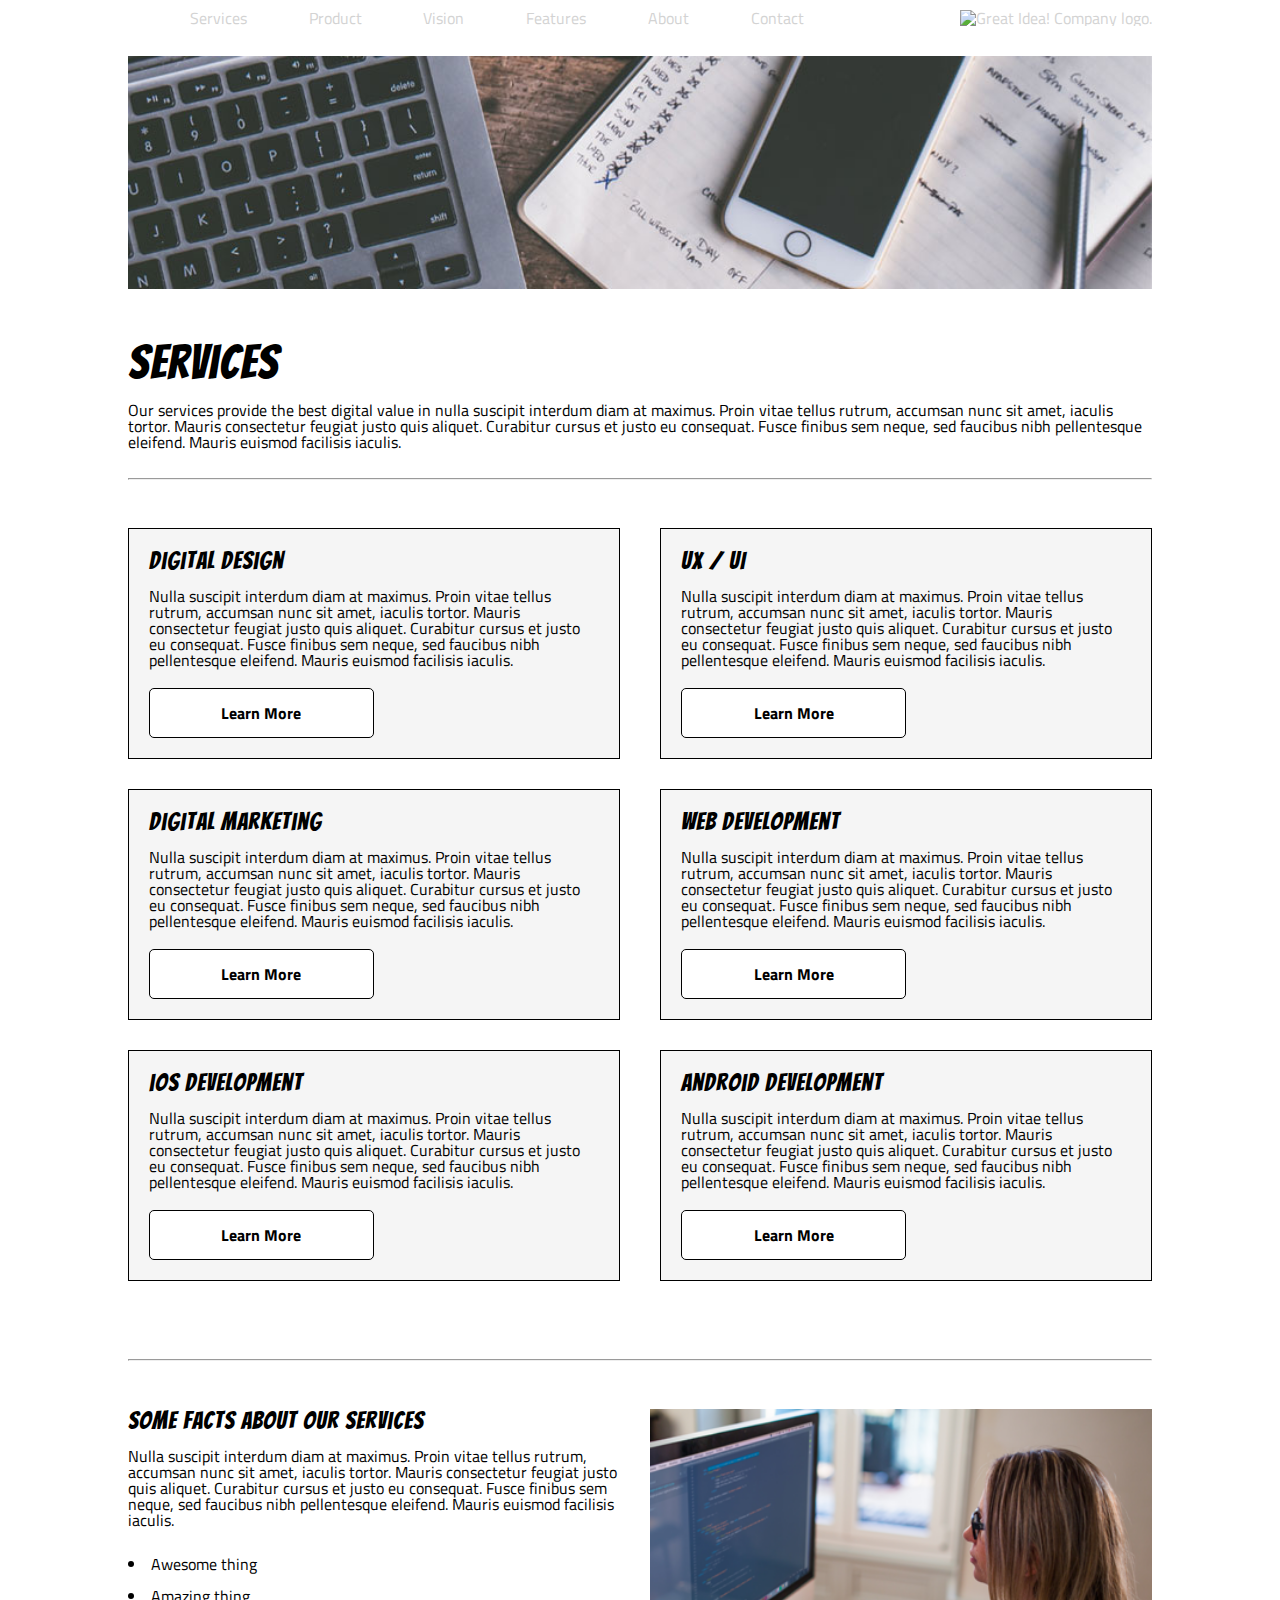
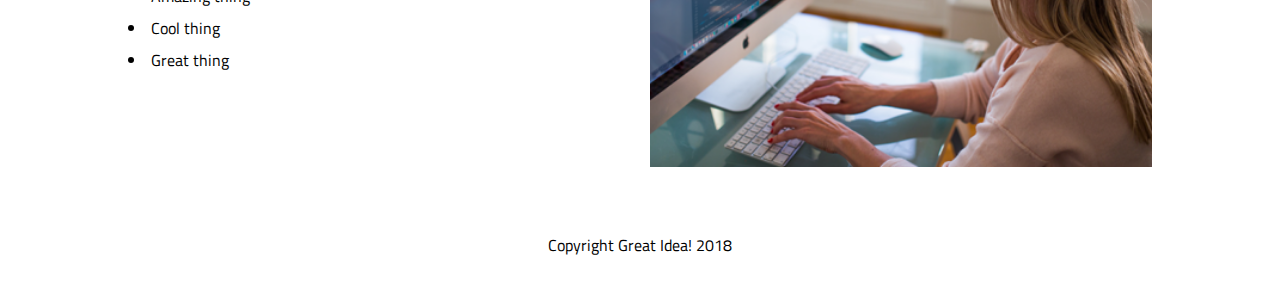
==== services.html @ a327b299 "Initial code transferred from previous project" ====
<!doctype html>

<html lang="en">

<head>
  <meta charset="utf-8">
  <meta name="viewport" content="width=device-width, initial-scale=1.0">

  <title>Great Idea! - Services</title>

  <link href="https://fonts.googleapis.com/css?family=Bangers|Titillium+Web" rel="stylesheet">
  <link rel="stylesheet" href="css/index.css">

  <!--[if lt IE 9]>
    <script src="https://cdnjs.cloudflare.com/ajax/libs/html5shiv/3.7.3/html5shiv.js"></script>
  <![endif]-->
</head>

<body>
  <div class="navigation">
    <nav>
      <a href="services.html">Services</a>
      <a href="#">Product</a>
      <a href="#">Vision</a>
      <a href="#">Features</a>
      <a href="#">About</a>
      <a href="#">Contact</a>
    </nav>

    <a href="index.html">
      <img class="logo" src="img/logo.png" alt="Great Idea! Company logo.">
    </a>
  </div>

  <div class="header-container">
    <img class="services-header-img" src="img/services-header.jpg" alt="Our services header image">
  </div>

  <div class="main-content">
    <div class="services-intro">
      <h2>Services</h2>

      <p>Our services provide the best digital value in nulla suscipit interdum diam at maximus. Proin vitae tellus
        rutrum,
        accumsan nunc sit amet, iaculis tortor. Mauris consectetur feugiat justo quis aliquet. Curabitur cursus et justo
        eu
        consequat. Fusce finibus sem neque, sed faucibus nibh pellentesque eleifend. Mauris euismod facilisis iaculis.
      </p>
    </div>

    <span class="divider"><hr></span>

    <section class="services-container">
      <div class="services-grid">
        <h3>Digital Design</h3>

        <p>Nulla suscipit interdum diam at maximus. Proin vitae tellus rutrum, accumsan nunc sit amet, iaculis tortor.
          Mauris
          consectetur feugiat justo quis aliquet. Curabitur cursus et justo eu consequat. Fusce finibus sem neque, sed
          faucibus
          nibh pellentesque
          eleifend. Mauris euismod facilisis iaculis.</p>

        <div class="learn-more">
          <p>Learn More</p>
        </div>
      </div>

      <div class="services-grid">
        <h3>UX / UI</h3>

        <p>Nulla suscipit interdum diam at maximus. Proin vitae tellus rutrum, accumsan nunc sit amet, iaculis tortor.
          Mauris
          consectetur feugiat justo quis aliquet. Curabitur cursus et justo eu consequat. Fusce finibus sem neque, sed
          faucibus
          nibh pellentesque
          eleifend. Mauris euismod facilisis iaculis.</p>

        <div class="learn-more">
          <p>Learn More</p>
        </div>
      </div>

      <div class="services-grid">
        <h3>Digital Marketing</h3>

        <p>Nulla suscipit interdum diam at maximus. Proin vitae tellus rutrum, accumsan nunc sit amet, iaculis tortor.
          Mauris
          consectetur feugiat justo quis aliquet. Curabitur cursus et justo eu consequat. Fusce finibus sem neque, sed
          faucibus
          nibh pellentesque
          eleifend. Mauris euismod facilisis iaculis. </p>

        <div class="learn-more">
          <p>Learn More</p>
        </div>
      </div>

      <div class="services-grid">
        <h3>Web Development</h3>

        <p>Nulla suscipit interdum diam at maximus. Proin vitae tellus rutrum, accumsan nunc sit amet, iaculis tortor.
          Mauris
          consectetur feugiat justo quis aliquet. Curabitur cursus et justo eu consequat. Fusce finibus sem neque, sed
          faucibus
          nibh pellentesque
          eleifend. Mauris euismod facilisis iaculis.</p>

        <div class="learn-more">
          <p>Learn More</p>
        </div>
      </div>

      <div class="services-grid">
        <h3>iOS Development</h3>

        <p>Nulla suscipit interdum diam at maximus. Proin vitae tellus rutrum, accumsan nunc sit amet, iaculis tortor.
          Mauris
          consectetur feugiat justo quis aliquet. Curabitur cursus et justo eu consequat. Fusce finibus sem neque, sed
          faucibus
          nibh pellentesque
          eleifend. Mauris euismod facilisis iaculis.</p>

        <div class="learn-more">
          <p>Learn More</p>
        </div>
      </div>

      <div class="services-grid">
        <h3>Android Development</h3>

        <p>Nulla suscipit interdum diam at maximus. Proin vitae tellus rutrum, accumsan nunc sit amet, iaculis tortor.
          Mauris
          consectetur feugiat justo quis aliquet. Curabitur cursus et justo eu consequat. Fusce finibus sem neque, sed
          faucibus
          nibh pellentesque
          eleifend. Mauris euismod facilisis iaculis.</p>

        <div class="learn-more">
          <p>Learn More</p>
        </div>
      </div>

    </section>

    <span class="divider">
      <hr></span>

    <section class="services-facts">
      <div class="services-facts-text">
        <h3> Some Facts About Our Services</h3>

        <p>Nulla suscipit interdum diam at maximus. Proin vitae tellus rutrum, accumsan nunc sit amet, iaculis tortor.
          Mauris
          consectetur feugiat justo quis aliquet. Curabitur cursus et justo eu consequat. Fusce finibus sem neque, sed
          faucibus
          nibh pellentesque
          eleifend. Mauris euismod facilisis iaculis.</p>

        <ul class="services-facts">
          <li>Awesome thing</li>
          <li>Amazing thing</li>
          <li>Cool thing</li>
          <li>Great thing</li>
        </ul>
      </div>

      <img class="services-info-img" src="img/services-info.png" alt="one of our employees hard at work">
    </section>
  </div>

  <footer>
    <p>Copyright Great Idea! 2018</p>
  </footer>

</body>

</html>
---- css/index.css ----
/* Use your own code or past solution for Great Idea Web Page CSS here! */
/* http://meyerweb.com/eric/tools/css/reset/ 
   v2.0 | 20110126
   License: none (public domain)
*/

html, body, div, span, applet, object, iframe,
h1, h2, h3, h4, h5, h6, p, blockquote, pre,
a, abbr, acronym, address, big, cite, code,
del, dfn, em, img, ins, kbd, q, s, samp,
small, strike, strong, sub, sup, tt, var,
b, u, i, center,
dl, dt, dd, ol, ul, li,
fieldset, form, label, legend,
table, caption, tbody, tfoot, thead, tr, th, td,
article, aside, canvas, details, embed, 
figure, figcaption, footer, header, hgroup, 
menu, nav, output, ruby, section, summary,
time, mark, audio, video {
	margin: 0;
	padding: 0;
	border: 0;
	font-size: 100%;
	font: inherit;
	vertical-align: baseline;
}
/* HTML5 display-role reset for older browsers */
article, aside, details, figcaption, figure, 
footer, header, hgroup, menu, nav, section {
	display: block;
}
body {
	line-height: 1;
}
ol, ul {
	list-style: none;
}
blockquote, q {
	quotes: none;
}
blockquote:before, blockquote:after,
q:before, q:after {
	content: '';
	content: none;
}
table {
	border-collapse: collapse;
	border-spacing: 0;
}

/* Set every element's box-sizing to border-box */
* {
    box-sizing: border-box;
}

html, body {
    height: 100%;
	font-family: 'Titillium Web', sans-serif;
	font-size: 16px
}
 @media only screen and (max-width: 600px) {
	html{
		font-size: 12px;
	}
 }

h1, h2, h3, h4, h5 {
    font-family: 'Bangers', cursive;
    letter-spacing: 1px;
    margin-bottom: 15px;
}

/* Copy and paste your work from yesterday here and start to refactor into flexbox */

body{
	max-width: 1024px;
	margin: 0 auto;
	display: flex;
	flex-direction: column;
	font-size: 1em;
}
@media only screen and (max-width: 1024px) {
	body{
		margin: 2rem;
	}
 }


h1{
	font-size: 4rem;
}

h2{
	font-size: 3rem;
}

h3{
	font-size: 1.5rem;
}
@media only screen and (max-width: 600px) {
	h1,h2,h3 {
		text-align: center;
	}
}
span.divider{
	flex-grow:1;
}
.navigation{
	margin-top: 10px;
	display: flex;
	justify-content: space-between;
	align-items: center;
	
}

nav{
	width: 72%;
	display: flex;
	flex-wrap: wrap;
	justify-content: space-evenly;
}

a:link {
	text-decoration: none;
	color: lightgray;
}

a:hover {
	text-decoration: none;
	font-weight: bold;
	color: dodgerblue;
}

a:visited {
	text-decoration: none;
	color: limegreen;
}


/* Homepage */

.header-container{
	margin: 30px 0;
	display: flex;
	flex-wrap: wrap;
	justify-content: space-evenly;
	align-items: center;
}
@media only screen and (max-width: 600px) {
	.header-container{
		flex-direction: column;
	}
 }
header{
	display: flex;
	flex-direction: column;
	justify-content: center;
	align-items: center;
	text-align: center;
}

@media only screen and (max-width: 600px) {
	header{
		order: 2;
		margin-top: 20px;
	}
 }

header h1 {
	flex-direction: column;
	align-items: center;
}

@media only screen and (max-width: 600px) {
	img.header-img{
		order:1;
		width: 50%;
	}
}
.get-started{
	border: 1px solid black;
	padding: 10px 0;
	width: 150px;
}
.get-started a:link{
	color: black;
}

.get-started:hover{
	background-color: dodgerblue;
}
.main-content{
	display: flex;
	flex-direction: column;
	justify-content: space-evenly;
	
}
.main-content section{
	display: flex;
	justify-content: space-between;
	padding: 40px 0;
}

@media only screen and (max-width: 600px) {
	.main-content section{
		flex-wrap: wrap;
		margin: 0 1rem;
	}
	.main-content div{
		margin: 1rem;
	}
}


.middle-img{
	width: 100%;
}


.contact{
	padding: 30px 0;
}

@media only screen and (max-width: 600px) {
	.contact{
		text-align: center;
	}
}

	footer{
	text-align: center;
	padding: 30px;
	margin-bottom: 50px;
}


/* Services 
=========================================================================================*/

.services-header-img{
	width: 100%;
}
.services-intro{
	padding: 1.25rem 0;
}
section.services-container{
	display: flex;
	flex-wrap: wrap;
	justify-content: space-between;
	align-content: space-between;
	padding: 40px 0;
}

div.services-grid{
	display: flex;
	flex-direction: column;
	justify-content: space-evenly;
	flex-wrap: wrap;
	background-color: whitesmoke;
	border: 1px solid black;
	width: 48%;
	padding: 20px;
	margin-bottom: 30px;
}

@media only screen and (max-width: 600px) {
	div.services-grid{
		width: 100%;
		align-items: center;
	}
 }

div.learn-more{
	background-color: white;
	border: 1px solid black;
	border-radius: 5px;
	width: 50%;
	padding: 1rem 3rem;
	font-weight: bold;
	text-align: center;
	margin: 20px 0 0;
}

section.services-facts-text{
	display: flex;
}

.services-facts{
	display: flex;
	flex-wrap: wrap;
}
div.services-facts-text, .services-info-img{
	width: 49%;
}
@media only screen and (max-width: 600px) {
	div.services-facts-text, .services-info-img{
		width: 100%;
	}
 }

ul.services-facts{
	flex-direction: column;
	padding: 20px 0;
	list-style-type: disc;
	list-style-position: inside;
	line-height: 2;	}
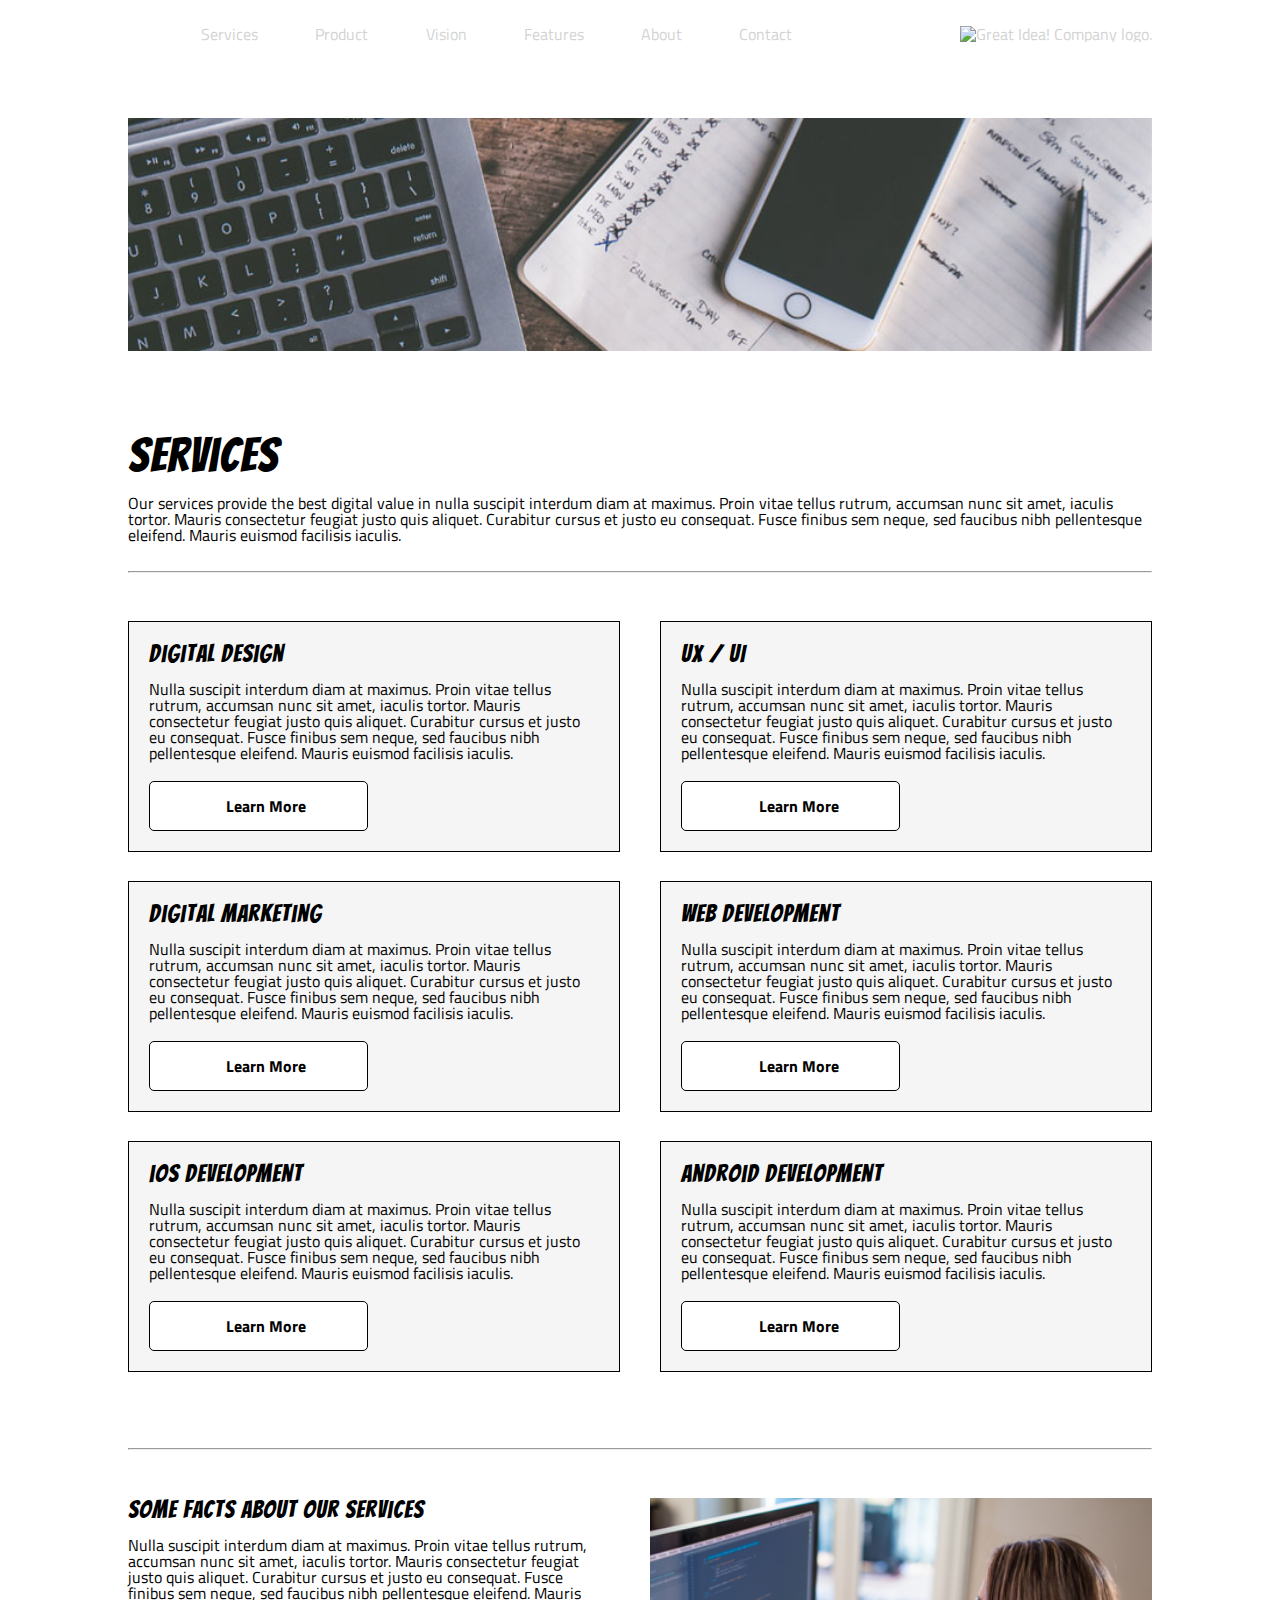
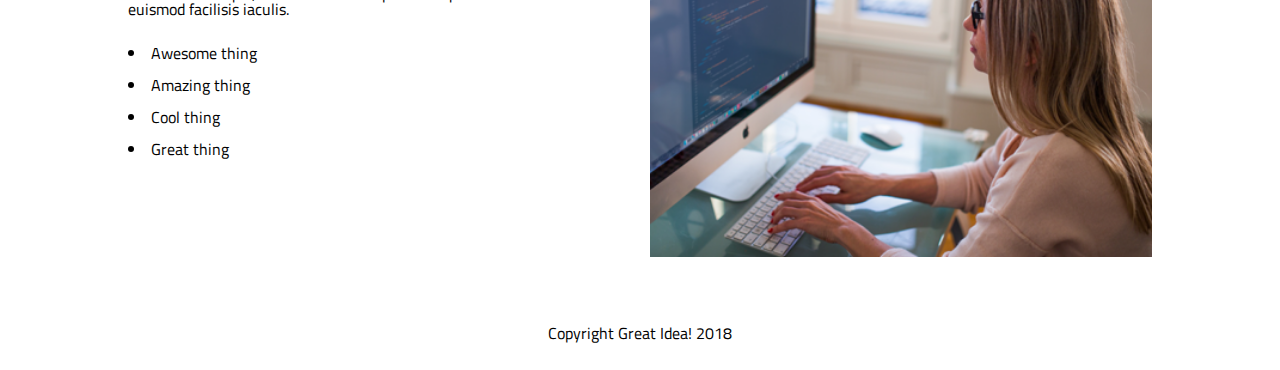
==== commit 2cea87d5: "Media queries for Services page" ====
--- a/services.html
+++ b/services.html
@@ -17,20 +17,19 @@
 </head>
 
 <body>
-  <div class="navigation">
-    <nav>
-      <a href="services.html">Services</a>
-      <a href="#">Product</a>
-      <a href="#">Vision</a>
-      <a href="#">Features</a>
-      <a href="#">About</a>
-      <a href="#">Contact</a>
-    </nav>
-
-    <a href="index.html">
-      <img class="logo" src="img/logo.png" alt="Great Idea! Company logo.">
-    </a>
-  </div>
+    <div class="navigation">
+        <nav>
+          <a href="services.html">Services</a>
+          <a href="#">Product</a>
+          <a href="#">Vision</a>
+          <a href="#">Features</a>
+          <a href="#">About</a>
+          <a href="#">Contact</a>
+        </nav>
+    
+    
+       <a href="index.html"> <img class="logo" src="img/logo.png" alt="Great Idea! Company logo."></a>
+      </div>
 
   <div class="header-container">
     <img class="services-header-img" src="img/services-header.jpg" alt="Our services header image">
--- a/css/index.css
+++ b/css/index.css
@@ -52,15 +52,24 @@
 * {
     box-sizing: border-box;
 }
+:root{
+    font-size: 16px;
+}
+
+@media only screen and (max-width: 800px) {
+	:root{
+        font-size: 14px; 
+	}
+ }
 
 html, body {
     height: 100%;
 	font-family: 'Titillium Web', sans-serif;
-	font-size: 16px
-}
- @media only screen and (max-width: 600px) {
-	html{
-		font-size: 12px;
+}
+
+@media only screen and (max-width: 800px) {
+	body{
+        line-height: 1.5; 
 	}
  }
 
@@ -85,7 +94,6 @@
 	}
  }
 
-
 h1{
 	font-size: 4rem;
 }
@@ -97,60 +105,103 @@
 h3{
 	font-size: 1.5rem;
 }
-@media only screen and (max-width: 600px) {
-	h1,h2,h3 {
-		text-align: center;
-	}
-}
+@media only screen and (max-width: 800px) {
+    h2{
+        font-size: 2rem;
+    }
+    }
+
+@media only screen and (max-width: 800px) {
+     h3{
+        font-size: 1rem;
+    }
+}
+    
 span.divider{
 	flex-grow:1;
 }
+
+/* Navigation
+===========================================*/
+
 .navigation{
-	margin-top: 10px;
+	margin-top: 0.6rem;
 	display: flex;
 	justify-content: space-between;
-	align-items: center;
-	
+	align-items: center;	
+}
+
+@media only screen and (max-width: 800px){
+    .navigation{
+        flex-direction: column;
+        margin-top: 0.3rem;
+    }
+
+    .logo{
+        padding: 1rem;
+    }
 }
 
 nav{
 	width: 72%;
 	display: flex;
 	flex-wrap: wrap;
-	justify-content: space-evenly;
+    justify-content: space-evenly;
+    padding: 1rem;
+}
+
+@media only screen and (max-width: 800px){
+    nav{
+        width: 100%;
+        order: 2;
+    } 
+}
+
+@media only screen and (max-width: 500px){
+    nav{
+        display: flex;
+        flex-direction: column;
+        align-items: center;
+    } 
+    
+    nav a{
+        padding: 1rem;
+        border-bottom: 1px solid black;
+        width: 100%;
+        text-align: center;
+    }
+    nav a:first-child{
+        border-top: 1px solid black;
+    }
 }
 
 a:link {
 	text-decoration: none;
 	color: lightgray;
 }
-
+a:visited{
+    text-decoration: none;
+    color: inherit;
+}
 a:hover {
 	text-decoration: none;
 	font-weight: bold;
 	color: dodgerblue;
 }
 
-a:visited {
-	text-decoration: none;
-	color: limegreen;
-}
 
 
 /* Homepage */
 
 .header-container{
-	margin: 30px 0;
+	margin: 1.8rem 0;
 	display: flex;
 	flex-wrap: wrap;
 	justify-content: space-evenly;
-	align-items: center;
-}
-@media only screen and (max-width: 600px) {
-	.header-container{
-		flex-direction: column;
-	}
- }
+    align-items: center;
+    padding: 2rem 0;
+}
+
 header{
 	display: flex;
 	flex-direction: column;
@@ -159,29 +210,23 @@
 	text-align: center;
 }
 
-@media only screen and (max-width: 600px) {
-	header{
-		order: 2;
-		margin-top: 20px;
-	}
- }
 
 header h1 {
 	flex-direction: column;
 	align-items: center;
 }
 
-@media only screen and (max-width: 600px) {
+@media only screen and (max-width: 800px) {
 	img.header-img{
-		order:1;
-		width: 50%;
-	}
-}
+		display: none;
+	}
+}
+
 .get-started{
 	border: 1px solid black;
-	padding: 10px 0;
-	width: 150px;
-}
+	padding: 0.6rem 2rem;
+}
+
 .get-started a:link{
 	color: black;
 }
@@ -192,45 +237,41 @@
 .main-content{
 	display: flex;
 	flex-direction: column;
-	justify-content: space-evenly;
-	
-}
+    justify-content: space-evenly;
+}
+
 .main-content section{
 	display: flex;
 	justify-content: space-between;
-	padding: 40px 0;
-}
-
-@media only screen and (max-width: 600px) {
+	padding: 2.5rem 0;
+}
+
+.main-content section div {
+    padding-right: 2rem;
+}
+
+@media only screen and (max-width: 500px) {
 	.main-content section{
 		flex-wrap: wrap;
-		margin: 0 1rem;
-	}
-	.main-content div{
-		margin: 1rem;
-	}
-}
-
+	}
+	.main-content section div{
+        margin: 1rem;
+        padding: 0;
+	}
+}
 
 .middle-img{
 	width: 100%;
 }
 
-
 .contact{
-	padding: 30px 0;
-}
-
-@media only screen and (max-width: 600px) {
-	.contact{
-		text-align: center;
-	}
-}
-
-	footer{
+	padding: 1.8rem 0;
+}
+
+footer{
 	text-align: center;
-	padding: 30px;
-	margin-bottom: 50px;
+	padding: 1.8rem;
+	margin-bottom: 3rem;
 }
 
 
@@ -248,7 +289,7 @@
 	flex-wrap: wrap;
 	justify-content: space-between;
 	align-content: space-between;
-	padding: 40px 0;
+	padding: 2.5rem 0;
 }
 
 div.services-grid{
@@ -259,15 +300,23 @@
 	background-color: whitesmoke;
 	border: 1px solid black;
 	width: 48%;
-	padding: 20px;
-	margin-bottom: 30px;
-}
-
-@media only screen and (max-width: 600px) {
+	padding: 1.25rem;
+	margin-bottom: 1.8rem;
+}
+
+@media only screen and (max-width: 500px) {
 	div.services-grid{
 		width: 100%;
-		align-items: center;
-	}
+        align-items: center;
+        padding: 1rem;
+    }
+    
+    div.services-grid h3{
+        padding: 1rem;
+    }
+    div.services-grid p{
+        padding: 0 1rem 1rem;
+    }
  }
 
 div.learn-more{
@@ -278,7 +327,7 @@
 	padding: 1rem 3rem;
 	font-weight: bold;
 	text-align: center;
-	margin: 20px 0 0;
+	margin: 1.25rem 0 0;
 }
 
 section.services-facts-text{
@@ -292,7 +341,7 @@
 div.services-facts-text, .services-info-img{
 	width: 49%;
 }
-@media only screen and (max-width: 600px) {
+@media only screen and (max-width: 500px) {
 	div.services-facts-text, .services-info-img{
 		width: 100%;
 	}
@@ -300,7 +349,7 @@
 
 ul.services-facts{
 	flex-direction: column;
-	padding: 20px 0;
+	padding: 1.25rem 0;
 	list-style-type: disc;
 	list-style-position: inside;
 	line-height: 2;	}
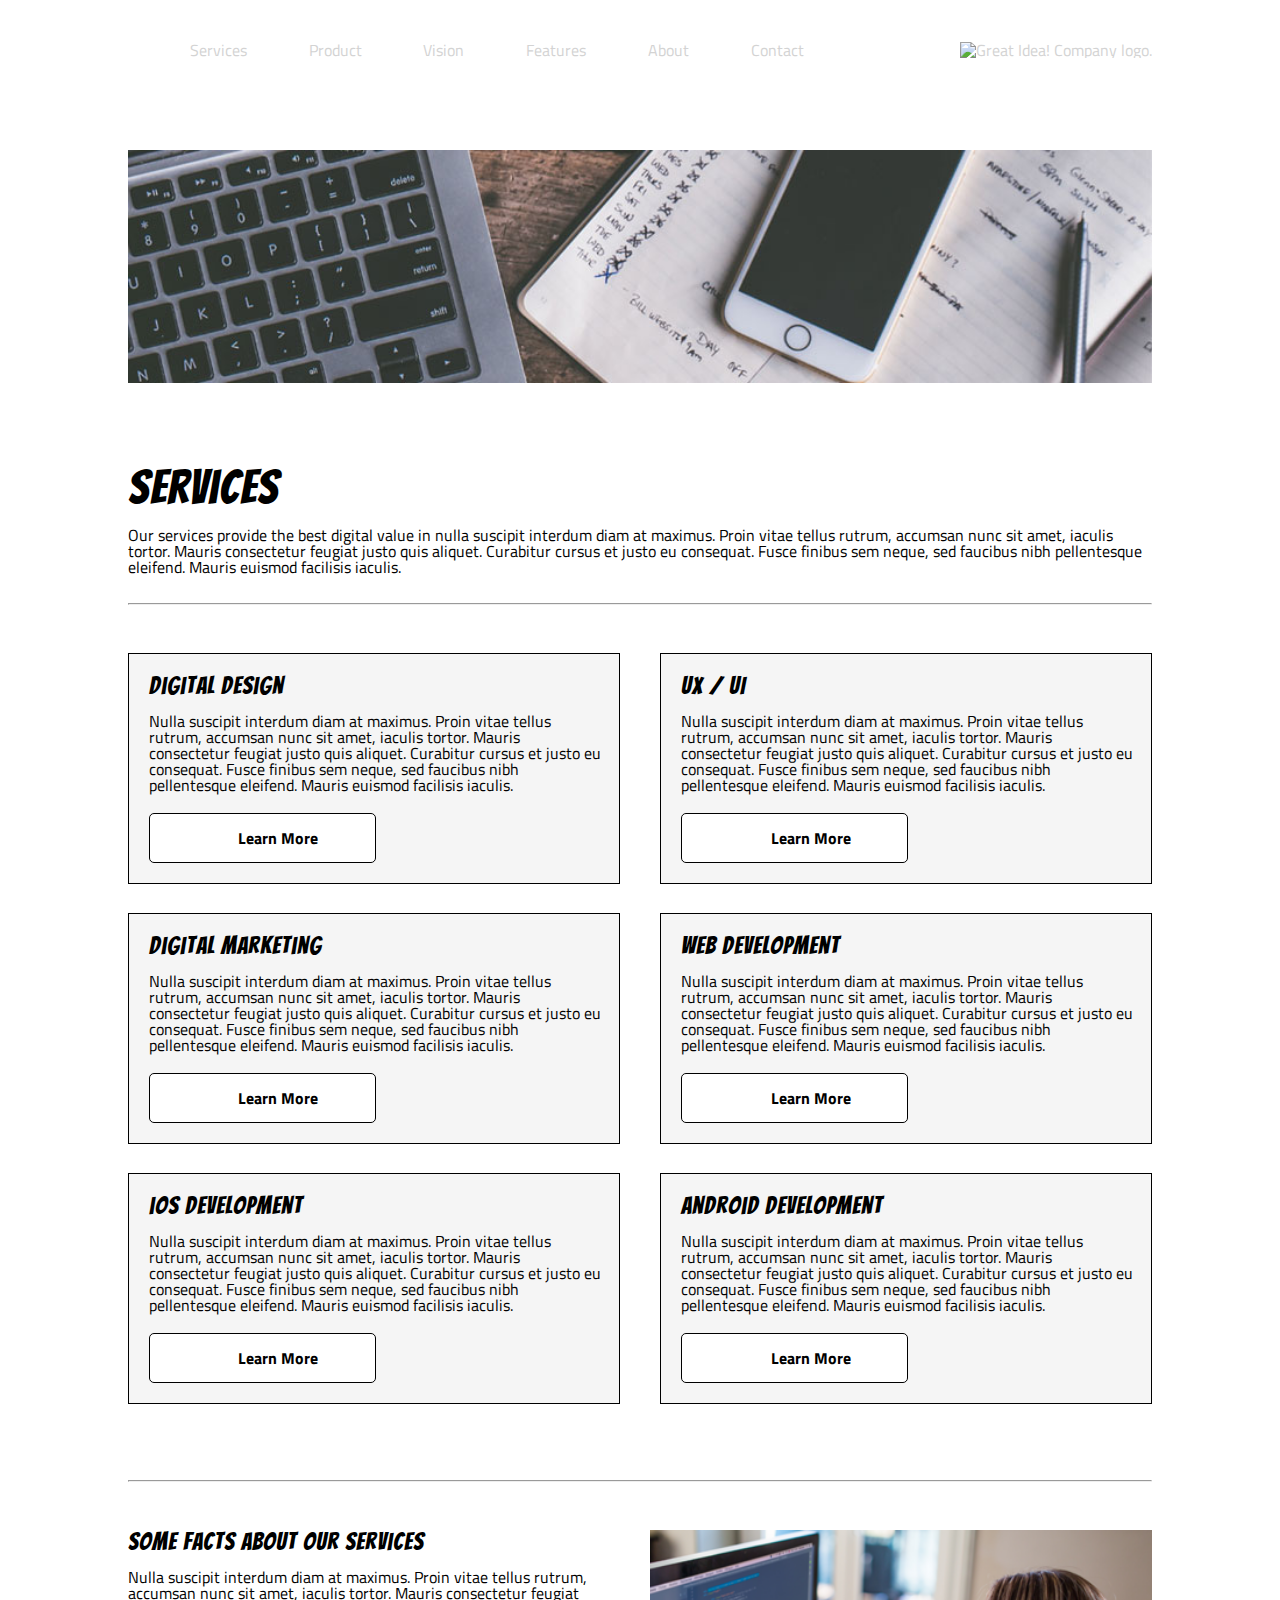
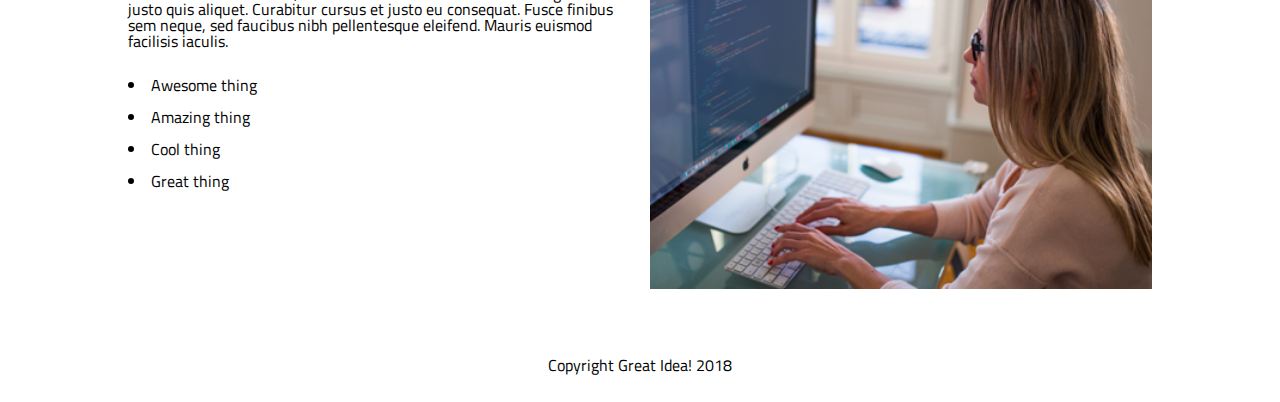
==== commit 34ad5d99: "Mobile First: Add media queries for min 500 and min 800px." ====
--- a/services.html
+++ b/services.html
@@ -28,7 +28,7 @@
         </nav>
     
     
-       <a href="index.html"> <img class="logo" src="img/logo.png" alt="Great Idea! Company logo."></a>
+       <a href="index.html" class="home-link"> <img class="logo" src="img/logo.png" alt="Great Idea! Company logo."></a>
       </div>
 
   <div class="header-container">
--- a/css/index.css
+++ b/css/index.css
@@ -53,23 +53,24 @@
     box-sizing: border-box;
 }
 :root{
-    font-size: 16px;
-}
-
-@media only screen and (max-width: 800px) {
+    font-size: 14px;
+}
+
+@media only screen and (min-width: 800px) {
 	:root{
-        font-size: 14px; 
+        font-size: 16px; 
 	}
  }
 
 html, body {
     height: 100%;
-	font-family: 'Titillium Web', sans-serif;
-}
-
-@media only screen and (max-width: 800px) {
+    font-family: 'Titillium Web', sans-serif;
+    line-height: 1.5;
+}
+
+@media only screen and (min-width: 800px) {
 	body{
-        line-height: 1.5; 
+        line-height: 1; 
 	}
  }
 
@@ -83,14 +84,14 @@
 
 body{
 	max-width: 1024px;
-	margin: 0 auto;
+	margin: 2rem;
 	display: flex;
 	flex-direction: column;
 	font-size: 1em;
 }
-@media only screen and (max-width: 1024px) {
+@media only screen and (min-width: 1024px) {
 	body{
-		margin: 2rem;
+		margin: 0 auto;
 	}
  }
 
@@ -99,21 +100,21 @@
 }
 
 h2{
-	font-size: 3rem;
+	font-size: 2rem;
 }
 
 h3{
-	font-size: 1.5rem;
-}
-@media only screen and (max-width: 800px) {
+	font-size: 1rem;
+}
+@media only screen and (min-width: 800px) {
     h2{
-        font-size: 2rem;
-    }
-    }
-
-@media only screen and (max-width: 800px) {
+        font-size: 3rem;
+    }
+    }
+
+@media only screen and (min-width: 800px) {
      h3{
-        font-size: 1rem;
+        font-size: 1.5rem;
     }
 }
     
@@ -125,53 +126,64 @@
 ===========================================*/
 
 .navigation{
-	margin-top: 0.6rem;
-	display: flex;
+	margin-top: 0.3rem;
+    display: flex;
+    flex-direction: column;
 	justify-content: space-between;
 	align-items: center;	
 }
 
-@media only screen and (max-width: 800px){
+
+@media (min-width: 800px){
     .navigation{
-        flex-direction: column;
-        margin-top: 0.3rem;
-    }
-
-    .logo{
-        padding: 1rem;
-    }
-}
+        flex-direction: row;
+        margin-top: 0.6rem;
+    }
+}
+
 
 nav{
-	width: 72%;
-	display: flex;
-	flex-wrap: wrap;
+	width: 100%;
+	display: flex;
+    flex-wrap: wrap;
+    flex-direction: column;
     justify-content: space-evenly;
     padding: 1rem;
-}
-
-@media only screen and (max-width: 800px){
+    order: 2;
+}
+
+@media (min-width: 800px){
     nav{
-        width: 100%;
+        width: 72%;
+        order: 1;
+    } 
+    a.home-link{
         order: 2;
-    } 
-}
-
-@media only screen and (max-width: 500px){
+    }
+}
+
+nav a{
+    padding: 1rem;
+    border-bottom: 1px solid black;
+    width: 100%;
+    text-align: center;
+}
+
+nav a:first-child{
+     border-top: 1px solid black;
+}
+
+@media (min-width: 500px){
     nav{
-        display: flex;
-        flex-direction: column;
+        flex-direction: row;
         align-items: center;
     } 
-    
     nav a{
-        padding: 1rem;
-        border-bottom: 1px solid black;
-        width: 100%;
-        text-align: center;
+        width: auto;
+        border: none;
     }
     nav a:first-child{
-        border-top: 1px solid black;
+        border: none;
     }
 }
 
@@ -216,9 +228,13 @@
 	align-items: center;
 }
 
-@media only screen and (max-width: 800px) {
+img.header-img{
+    display: none;
+}
+
+@media only screen and (min-width: 800px) {
 	img.header-img{
-		display: none;
+		display: block;
 	}
 }
 
@@ -241,23 +257,28 @@
 }
 
 .main-content section{
-	display: flex;
+    display: flex;
+    flex-wrap: wrap;
 	justify-content: space-between;
 	padding: 2.5rem 0;
 }
-
-.main-content section div {
-    padding-right: 2rem;
-}
-
-@media only screen and (max-width: 500px) {
-	.main-content section{
-		flex-wrap: wrap;
-	}
+.top-content div{
+   padding: 1rem;
+}
+
+@media (min-width: 500px) {
+
 	.main-content section div{
-        margin: 1rem;
-        padding: 0;
-	}
+        padding-right: 1rem;
+    }
+    .top-content div{
+        width: 45%;
+        flex-wrap: none;
+    }
+    .bottom-content div{
+        flex-wrap: none;
+        width: 30%;     
+    }
 }
 
 .middle-img{
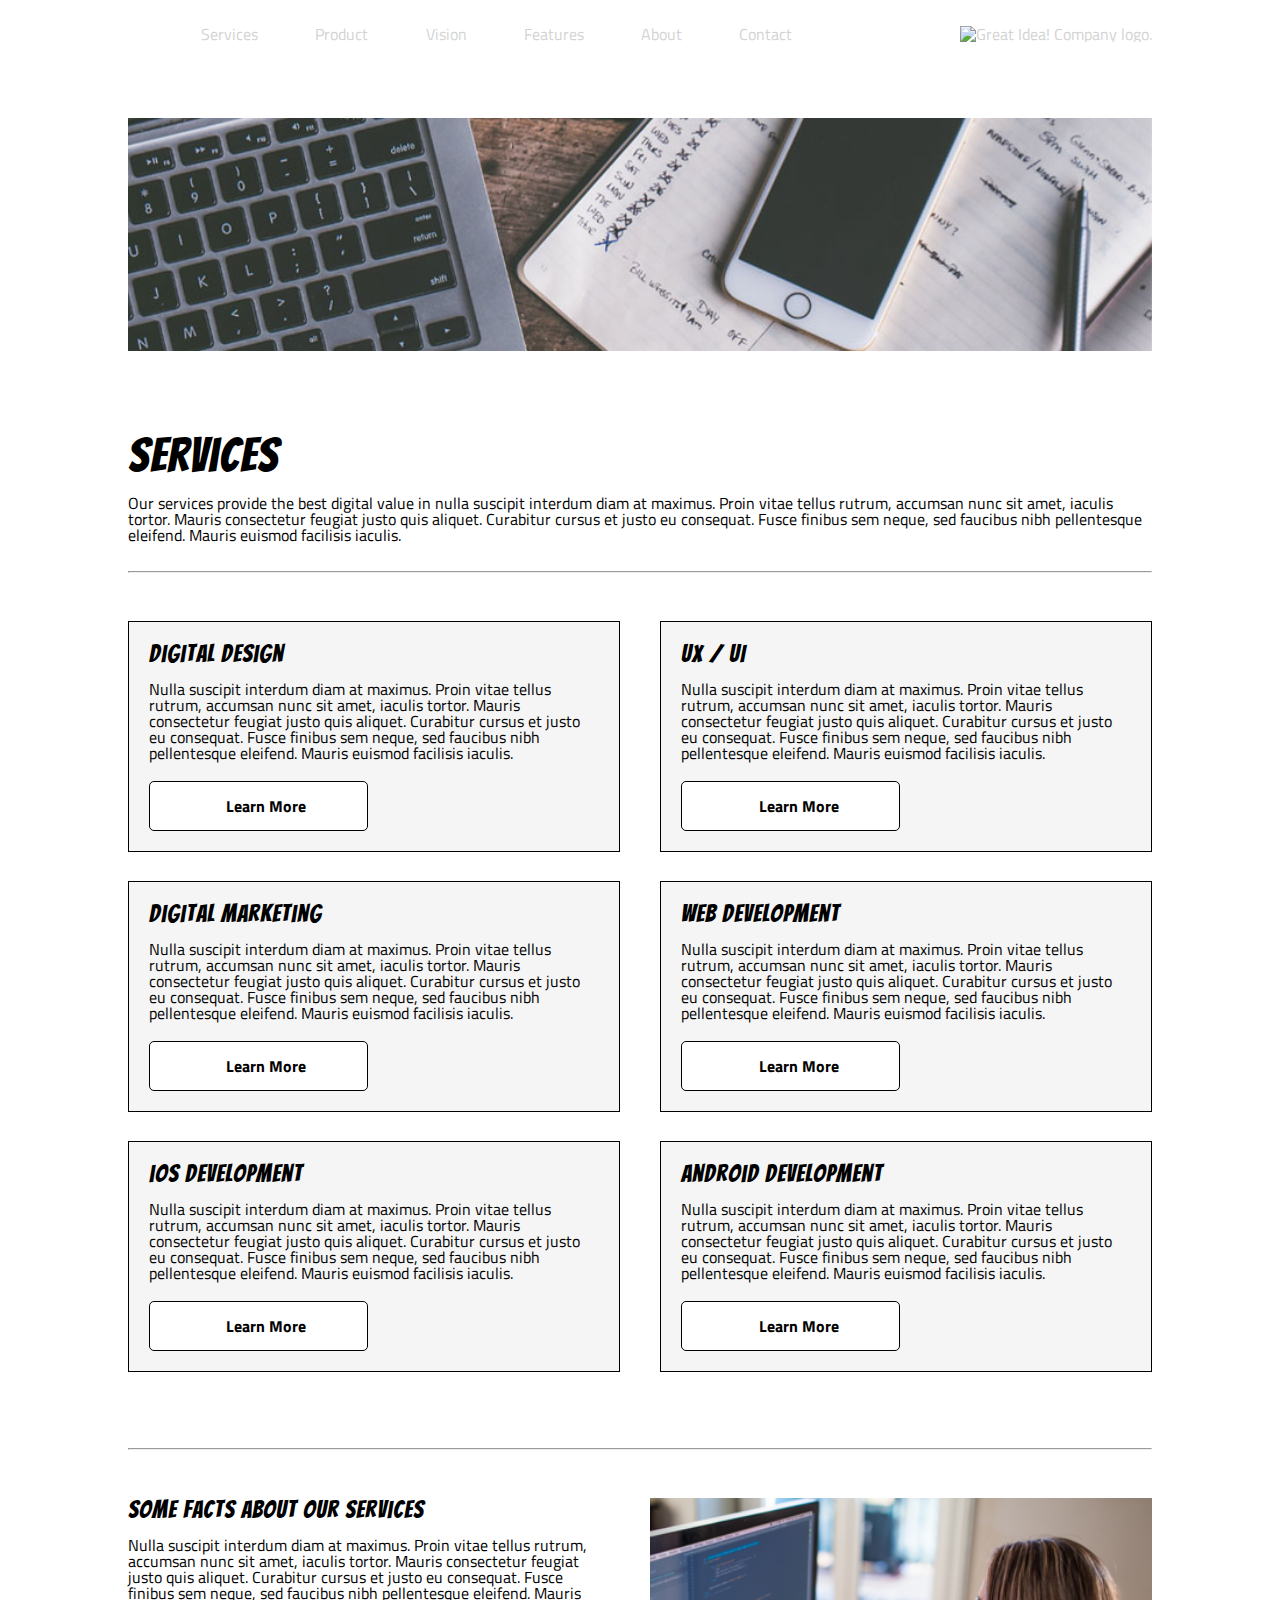
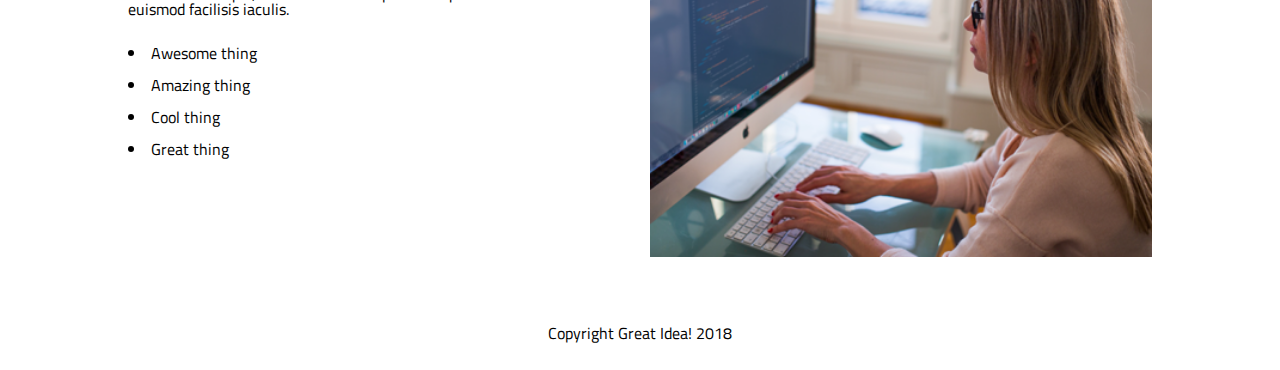
==== commit a577fc06: "Merge pull request #1 from EmilyAbrahart/emily-abrahart" ====
--- a/services.html
+++ b/services.html
@@ -28,7 +28,7 @@
         </nav>
     
     
-       <a href="index.html" class="home-link"> <img class="logo" src="img/logo.png" alt="Great Idea! Company logo."></a>
+       <a href="index.html"> <img class="logo" src="img/logo.png" alt="Great Idea! Company logo."></a>
       </div>
 
   <div class="header-container">
--- a/css/index.css
+++ b/css/index.css
@@ -53,24 +53,23 @@
     box-sizing: border-box;
 }
 :root{
-    font-size: 14px;
-}
-
-@media only screen and (min-width: 800px) {
+    font-size: 16px;
+}
+
+@media only screen and (max-width: 800px) {
 	:root{
-        font-size: 16px; 
+        font-size: 14px; 
 	}
  }
 
 html, body {
     height: 100%;
-    font-family: 'Titillium Web', sans-serif;
-    line-height: 1.5;
-}
-
-@media only screen and (min-width: 800px) {
+	font-family: 'Titillium Web', sans-serif;
+}
+
+@media only screen and (max-width: 800px) {
 	body{
-        line-height: 1; 
+        line-height: 1.5; 
 	}
  }
 
@@ -84,14 +83,14 @@
 
 body{
 	max-width: 1024px;
-	margin: 2rem;
+	margin: 0 auto;
 	display: flex;
 	flex-direction: column;
 	font-size: 1em;
 }
-@media only screen and (min-width: 1024px) {
+@media only screen and (max-width: 1024px) {
 	body{
-		margin: 0 auto;
+		margin: 2rem;
 	}
  }
 
@@ -100,21 +99,21 @@
 }
 
 h2{
-	font-size: 2rem;
+	font-size: 3rem;
 }
 
 h3{
-	font-size: 1rem;
-}
-@media only screen and (min-width: 800px) {
+	font-size: 1.5rem;
+}
+@media only screen and (max-width: 800px) {
     h2{
-        font-size: 3rem;
-    }
-    }
-
-@media only screen and (min-width: 800px) {
+        font-size: 2rem;
+    }
+    }
+
+@media only screen and (max-width: 800px) {
      h3{
-        font-size: 1.5rem;
+        font-size: 1rem;
     }
 }
     
@@ -126,64 +125,53 @@
 ===========================================*/
 
 .navigation{
-	margin-top: 0.3rem;
-    display: flex;
-    flex-direction: column;
+	margin-top: 0.6rem;
+	display: flex;
 	justify-content: space-between;
 	align-items: center;	
 }
 
-
-@media (min-width: 800px){
+@media only screen and (max-width: 800px){
     .navigation{
-        flex-direction: row;
-        margin-top: 0.6rem;
-    }
-}
-
+        flex-direction: column;
+        margin-top: 0.3rem;
+    }
+
+    .logo{
+        padding: 1rem;
+    }
+}
 
 nav{
-	width: 100%;
-	display: flex;
-    flex-wrap: wrap;
-    flex-direction: column;
+	width: 72%;
+	display: flex;
+	flex-wrap: wrap;
     justify-content: space-evenly;
     padding: 1rem;
-    order: 2;
-}
-
-@media (min-width: 800px){
+}
+
+@media only screen and (max-width: 800px){
     nav{
-        width: 72%;
-        order: 1;
+        width: 100%;
+        order: 2;
     } 
-    a.home-link{
-        order: 2;
-    }
-}
-
-nav a{
-    padding: 1rem;
-    border-bottom: 1px solid black;
-    width: 100%;
-    text-align: center;
-}
-
-nav a:first-child{
-     border-top: 1px solid black;
-}
-
-@media (min-width: 500px){
+}
+
+@media only screen and (max-width: 500px){
     nav{
-        flex-direction: row;
+        display: flex;
+        flex-direction: column;
         align-items: center;
     } 
+    
     nav a{
-        width: auto;
-        border: none;
+        padding: 1rem;
+        border-bottom: 1px solid black;
+        width: 100%;
+        text-align: center;
     }
     nav a:first-child{
-        border: none;
+        border-top: 1px solid black;
     }
 }
 
@@ -228,13 +216,9 @@
 	align-items: center;
 }
 
-img.header-img{
-    display: none;
-}
-
-@media only screen and (min-width: 800px) {
+@media only screen and (max-width: 800px) {
 	img.header-img{
-		display: block;
+		display: none;
 	}
 }
 
@@ -257,28 +241,23 @@
 }
 
 .main-content section{
-    display: flex;
-    flex-wrap: wrap;
+	display: flex;
 	justify-content: space-between;
 	padding: 2.5rem 0;
 }
-.top-content div{
-   padding: 1rem;
-}
-
-@media (min-width: 500px) {
-
+
+.main-content section div {
+    padding-right: 2rem;
+}
+
+@media only screen and (max-width: 500px) {
+	.main-content section{
+		flex-wrap: wrap;
+	}
 	.main-content section div{
-        padding-right: 1rem;
-    }
-    .top-content div{
-        width: 45%;
-        flex-wrap: none;
-    }
-    .bottom-content div{
-        flex-wrap: none;
-        width: 30%;     
-    }
+        margin: 1rem;
+        padding: 0;
+	}
 }
 
 .middle-img{
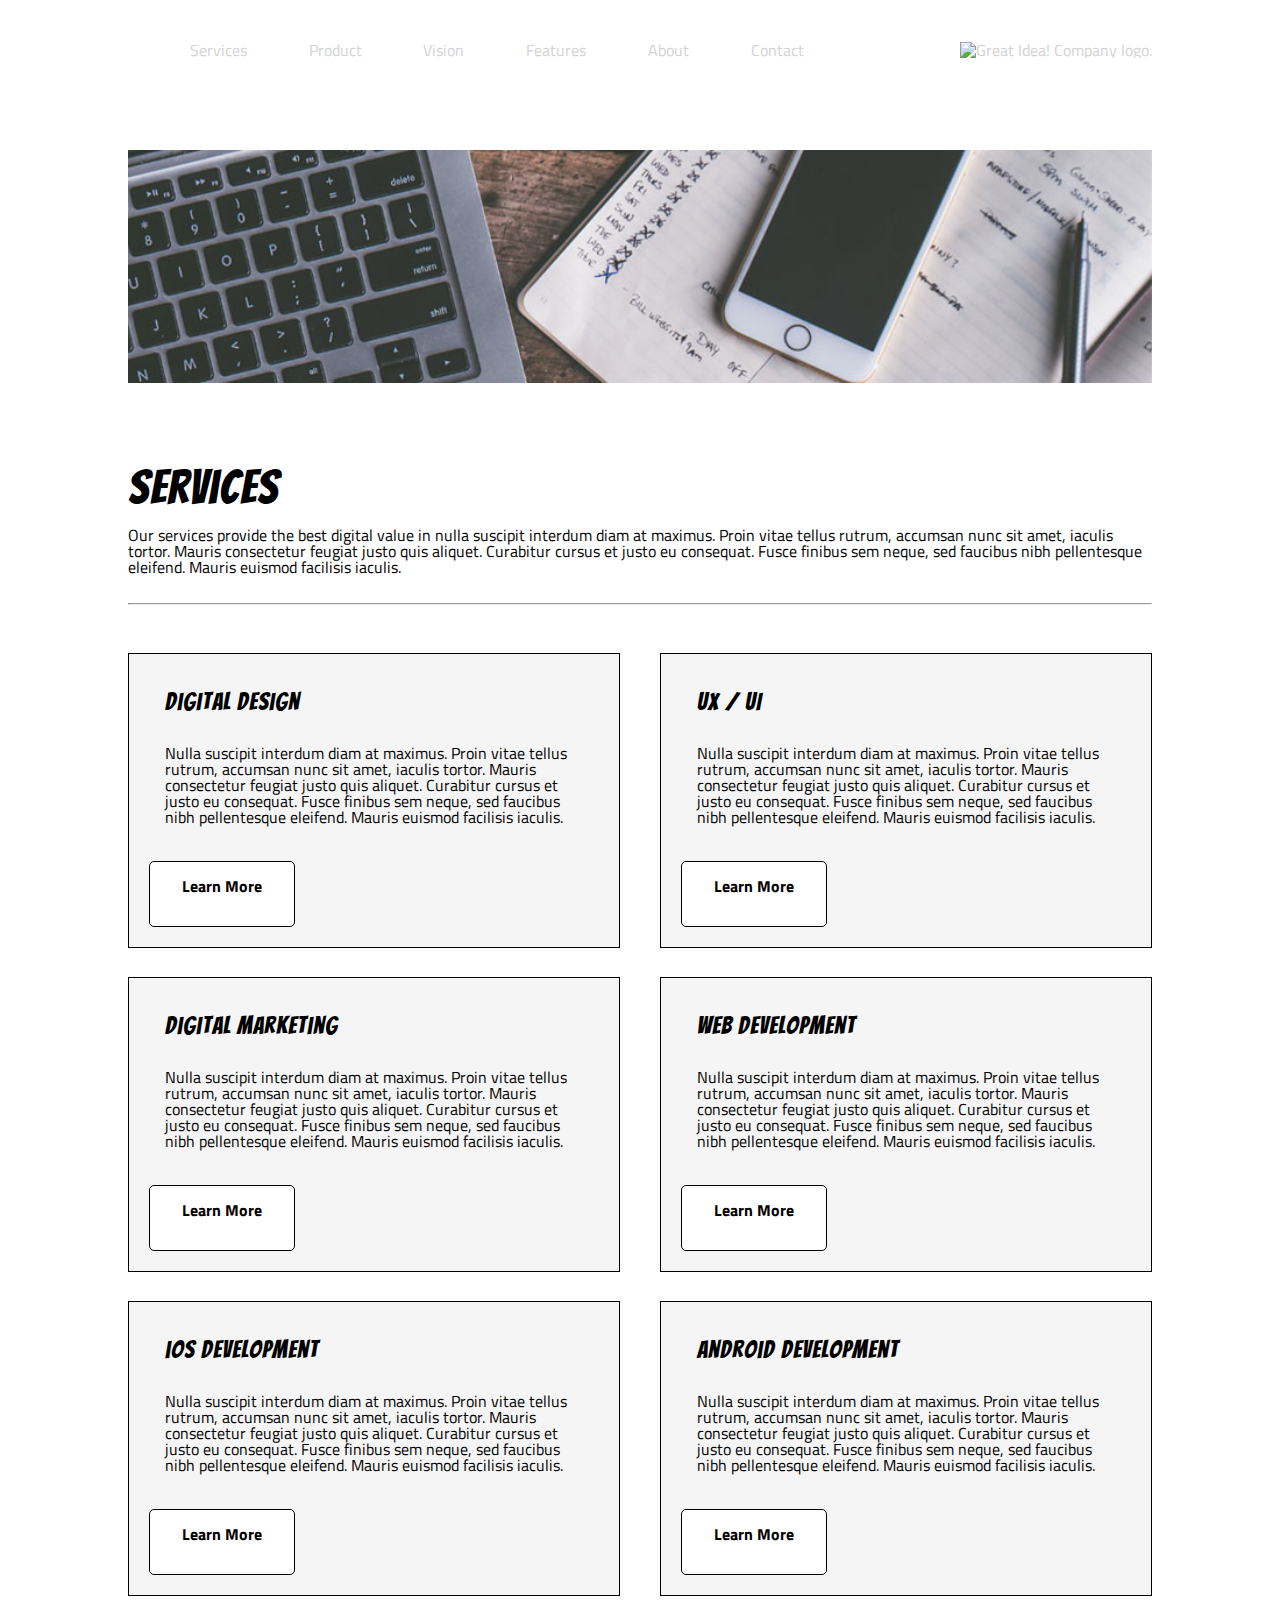
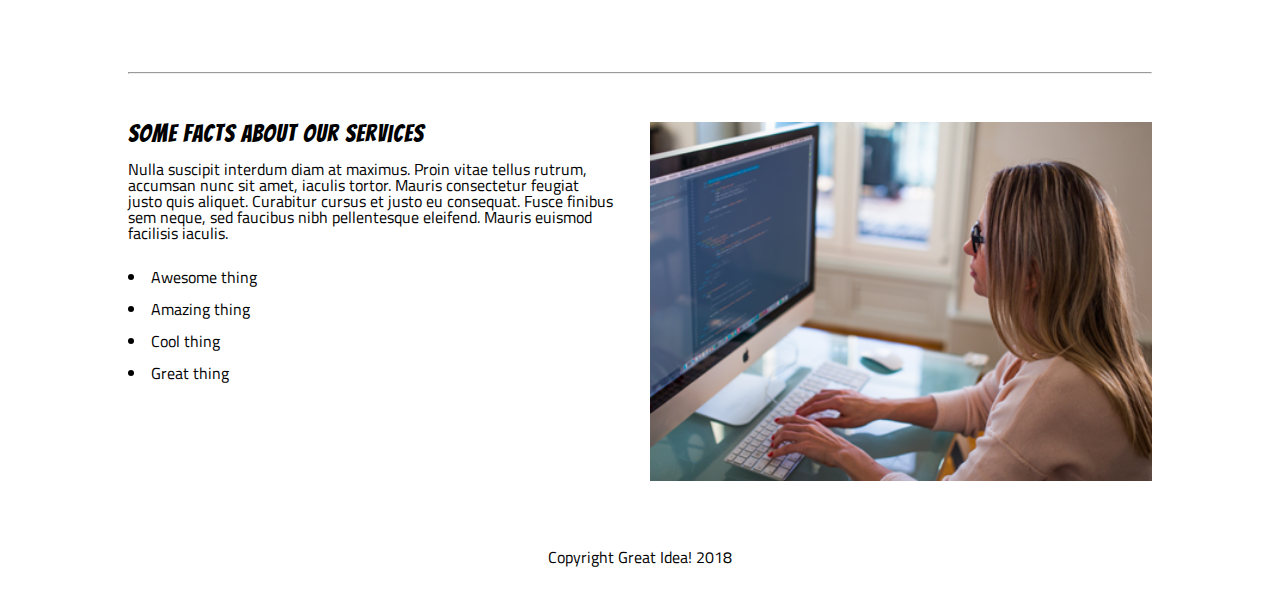
==== commit 28f9958b: "Merge b8557cd8d3a43cff6b700d1fe3af791d46236340 into a577fc06a2217187e9e1712bf193d7dd1cf10ba2" ====
--- a/services.html
+++ b/services.html
@@ -28,7 +28,7 @@
         </nav>
     
     
-       <a href="index.html"> <img class="logo" src="img/logo.png" alt="Great Idea! Company logo."></a>
+       <a href="index.html" class="home-link"> <img class="logo" src="img/logo.png" alt="Great Idea! Company logo."></a>
       </div>
 
   <div class="header-container">
--- a/css/index.css
+++ b/css/index.css
@@ -53,23 +53,24 @@
     box-sizing: border-box;
 }
 :root{
-    font-size: 16px;
-}
-
-@media only screen and (max-width: 800px) {
+    font-size: 14px;
+}
+
+@media only screen and (min-width: 800px) {
 	:root{
-        font-size: 14px; 
+        font-size: 16px; 
 	}
  }
 
 html, body {
     height: 100%;
-	font-family: 'Titillium Web', sans-serif;
-}
-
-@media only screen and (max-width: 800px) {
+    font-family: 'Titillium Web', sans-serif;
+    line-height: 1.5;
+}
+
+@media only screen and (min-width: 800px) {
 	body{
-        line-height: 1.5; 
+        line-height: 1; 
 	}
  }
 
@@ -83,14 +84,14 @@
 
 body{
 	max-width: 1024px;
-	margin: 0 auto;
+	margin: 2rem;
 	display: flex;
 	flex-direction: column;
 	font-size: 1em;
 }
-@media only screen and (max-width: 1024px) {
+@media only screen and (min-width: 1024px) {
 	body{
-		margin: 2rem;
+		margin: 0 auto;
 	}
  }
 
@@ -99,21 +100,21 @@
 }
 
 h2{
-	font-size: 3rem;
+	font-size: 2rem;
 }
 
 h3{
-	font-size: 1.5rem;
-}
-@media only screen and (max-width: 800px) {
+	font-size: 1rem;
+}
+@media only screen and (min-width: 800px) {
     h2{
-        font-size: 2rem;
-    }
-    }
-
-@media only screen and (max-width: 800px) {
+        font-size: 3rem;
+    }
+    }
+
+@media only screen and (min-width: 800px) {
      h3{
-        font-size: 1rem;
+        font-size: 1.5rem;
     }
 }
     
@@ -125,53 +126,64 @@
 ===========================================*/
 
 .navigation{
-	margin-top: 0.6rem;
-	display: flex;
+	margin-top: 0.3rem;
+    display: flex;
+    flex-direction: column;
 	justify-content: space-between;
 	align-items: center;	
 }
 
-@media only screen and (max-width: 800px){
+
+@media (min-width: 800px){
     .navigation{
-        flex-direction: column;
-        margin-top: 0.3rem;
-    }
-
-    .logo{
-        padding: 1rem;
-    }
-}
+        flex-direction: row;
+        margin-top: 0.6rem;
+    }
+}
+
 
 nav{
-	width: 72%;
-	display: flex;
-	flex-wrap: wrap;
+	width: 100%;
+	display: flex;
+    flex-wrap: wrap;
+    flex-direction: column;
     justify-content: space-evenly;
     padding: 1rem;
-}
-
-@media only screen and (max-width: 800px){
+    order: 2;
+}
+
+@media (min-width: 800px){
     nav{
-        width: 100%;
+        width: 72%;
+        order: 1;
+    } 
+    a.home-link{
         order: 2;
-    } 
-}
-
-@media only screen and (max-width: 500px){
+    }
+}
+
+nav a{
+    padding: 1rem;
+    border-bottom: 1px solid black;
+    width: 100%;
+    text-align: center;
+}
+
+nav a:first-child{
+     border-top: 1px solid black;
+}
+
+@media (min-width: 500px){
     nav{
-        display: flex;
-        flex-direction: column;
+        flex-direction: row;
         align-items: center;
     } 
-    
     nav a{
-        padding: 1rem;
-        border-bottom: 1px solid black;
-        width: 100%;
-        text-align: center;
+        width: auto;
+        border: none;
     }
     nav a:first-child{
-        border-top: 1px solid black;
+        border: none;
     }
 }
 
@@ -216,9 +228,13 @@
 	align-items: center;
 }
 
-@media only screen and (max-width: 800px) {
+img.header-img{
+    display: none;
+}
+
+@media only screen and (min-width: 800px) {
 	img.header-img{
-		display: none;
+		display: block;
 	}
 }
 
@@ -241,23 +257,28 @@
 }
 
 .main-content section{
-	display: flex;
+    display: flex;
+    flex-wrap: wrap;
 	justify-content: space-between;
 	padding: 2.5rem 0;
 }
-
-.main-content section div {
-    padding-right: 2rem;
-}
-
-@media only screen and (max-width: 500px) {
-	.main-content section{
-		flex-wrap: wrap;
-	}
+.top-content div{
+   padding: 1rem;
+}
+
+@media (min-width: 500px) {
+
 	.main-content section div{
-        margin: 1rem;
-        padding: 0;
-	}
+        padding-right: 1rem;
+    }
+    .top-content div{
+        width: 45%;
+        flex-wrap: none;
+    }
+    .bottom-content div{
+        flex-wrap: none;
+        width: 30%;     
+    }
 }
 
 .middle-img{
@@ -299,21 +320,23 @@
 	flex-wrap: wrap;
 	background-color: whitesmoke;
 	border: 1px solid black;
-	width: 48%;
-	padding: 1.25rem;
+	width: 100%;
+    align-items: center;
+    padding: 1rem;
 	margin-bottom: 1.8rem;
 }
 
-@media only screen and (max-width: 500px) {
+div.services-grid h3{
+    padding: 1rem;
+}
+
+@media only screen and (min-width: 500px) {
 	div.services-grid{
-		width: 100%;
-        align-items: center;
-        padding: 1rem;
-    }
-    
-    div.services-grid h3{
-        padding: 1rem;
-    }
+        width: 48%;
+        padding: 1.25rem;
+        align-items: flex-start;
+    }
+  
     div.services-grid p{
         padding: 0 1rem 1rem;
     }
@@ -323,11 +346,13 @@
 	background-color: white;
 	border: 1px solid black;
 	border-radius: 5px;
-	width: 50%;
-	padding: 1rem 3rem;
+	padding: 1rem;
 	font-weight: bold;
 	text-align: center;
-	margin: 1.25rem 0 0;
+    margin: 1.25rem 0 0;
+    display: flex;
+    justify-content: center;
+    align-content: center;
 }
 
 section.services-facts-text{
@@ -339,11 +364,11 @@
 	flex-wrap: wrap;
 }
 div.services-facts-text, .services-info-img{
-	width: 49%;
-}
-@media only screen and (max-width: 500px) {
+	width: 100%;
+}
+@media only screen and (min-width: 500px) {
 	div.services-facts-text, .services-info-img{
-		width: 100%;
+		width: 49%;
 	}
  }
 
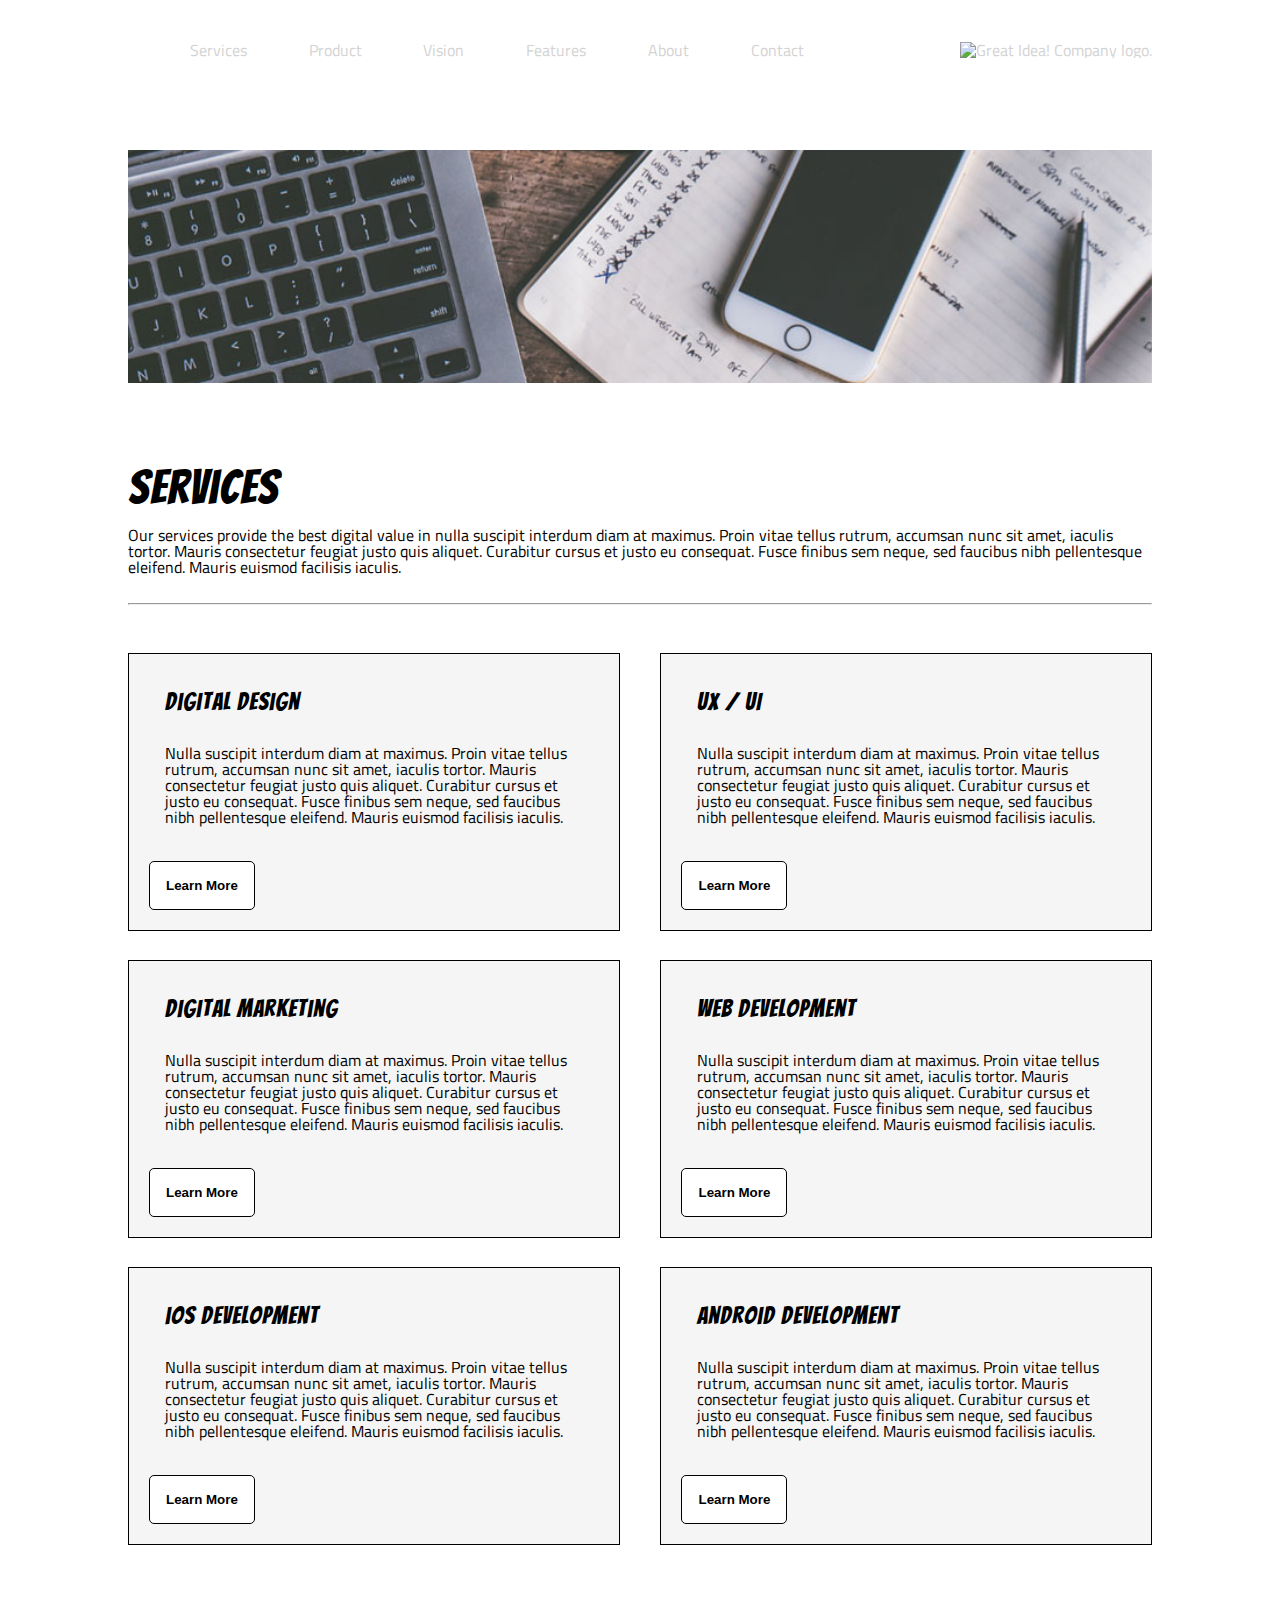
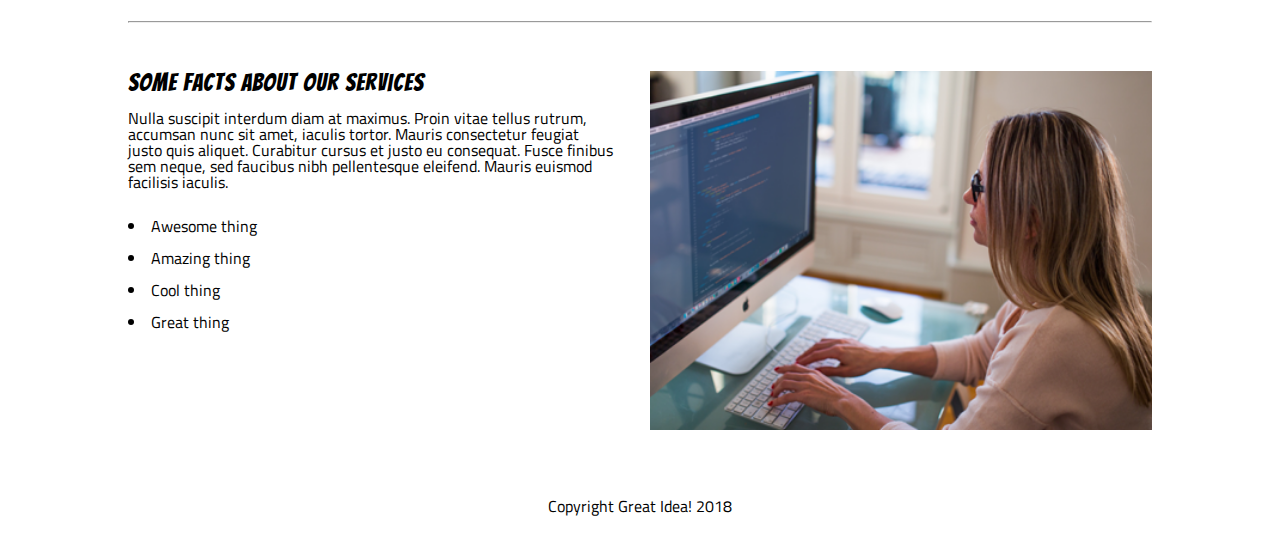
==== commit f62e5fbc: "Refactored and reformatted code, added button elements where appropriate." ====
--- a/services.html
+++ b/services.html
@@ -1,177 +1,180 @@
-<!doctype html>
+<!DOCTYPE html>
 
 <html lang="en">
+  <head>
+    <meta charset="utf-8" />
+    <meta name="viewport" content="width=device-width, initial-scale=1.0" />
 
-<head>
-  <meta charset="utf-8">
-  <meta name="viewport" content="width=device-width, initial-scale=1.0">
+    <title>Great Idea! - Services</title>
 
-  <title>Great Idea! - Services</title>
+    <link
+      href="https://fonts.googleapis.com/css?family=Bangers|Titillium+Web"
+      rel="stylesheet"
+    />
+    <link rel="stylesheet" href="css/index.css" />
 
-  <link href="https://fonts.googleapis.com/css?family=Bangers|Titillium+Web" rel="stylesheet">
-  <link rel="stylesheet" href="css/index.css">
+    <!--[if lt IE 9]>
+      <script src="https://cdnjs.cloudflare.com/ajax/libs/html5shiv/3.7.3/html5shiv.js"></script>
+    <![endif]-->
+  </head>
 
-  <!--[if lt IE 9]>
-    <script src="https://cdnjs.cloudflare.com/ajax/libs/html5shiv/3.7.3/html5shiv.js"></script>
-  <![endif]-->
-</head>
+  <body>
+    <div class="navigation">
+      <nav>
+        <a href="services.html">Services</a>
+        <a href="#">Product</a>
+        <a href="#">Vision</a>
+        <a href="#">Features</a>
+        <a href="#">About</a>
+        <a href="#">Contact</a>
+      </nav>
 
-<body>
-    <div class="navigation">
-        <nav>
-          <a href="services.html">Services</a>
-          <a href="#">Product</a>
-          <a href="#">Vision</a>
-          <a href="#">Features</a>
-          <a href="#">About</a>
-          <a href="#">Contact</a>
-        </nav>
-    
-    
-       <a href="index.html" class="home-link"> <img class="logo" src="img/logo.png" alt="Great Idea! Company logo."></a>
+      <a href="index.html" class="home-link">
+        <img class="logo" src="img/logo.png" alt="Great Idea! Company logo."
+      /></a>
+    </div>
+
+    <div class="header-container">
+      <img
+        class="services-header-img"
+        src="img/services-header.jpg"
+        alt="Our services header image"
+      />
+    </div>
+
+    <div class="main-content">
+      <div class="services-intro">
+        <h2>Services</h2>
+
+        <p>
+          Our services provide the best digital value in nulla suscipit interdum
+          diam at maximus. Proin vitae tellus rutrum, accumsan nunc sit amet,
+          iaculis tortor. Mauris consectetur feugiat justo quis aliquet.
+          Curabitur cursus et justo eu consequat. Fusce finibus sem neque, sed
+          faucibus nibh pellentesque eleifend. Mauris euismod facilisis iaculis.
+        </p>
       </div>
 
-  <div class="header-container">
-    <img class="services-header-img" src="img/services-header.jpg" alt="Our services header image">
-  </div>
+      <span class="divider"><hr /></span>
 
-  <div class="main-content">
-    <div class="services-intro">
-      <h2>Services</h2>
+      <section class="services-container">
+        <div class="services-grid">
+          <h3>Digital Design</h3>
 
-      <p>Our services provide the best digital value in nulla suscipit interdum diam at maximus. Proin vitae tellus
-        rutrum,
-        accumsan nunc sit amet, iaculis tortor. Mauris consectetur feugiat justo quis aliquet. Curabitur cursus et justo
-        eu
-        consequat. Fusce finibus sem neque, sed faucibus nibh pellentesque eleifend. Mauris euismod facilisis iaculis.
-      </p>
+          <p>
+            Nulla suscipit interdum diam at maximus. Proin vitae tellus rutrum,
+            accumsan nunc sit amet, iaculis tortor. Mauris consectetur feugiat
+            justo quis aliquet. Curabitur cursus et justo eu consequat. Fusce
+            finibus sem neque, sed faucibus nibh pellentesque eleifend. Mauris
+            euismod facilisis iaculis.
+          </p>
+
+          <a href="#"><button class="learn-more">Learn More</button></a>
+        </div>
+
+        <div class="services-grid">
+          <h3>UX / UI</h3>
+
+          <p>
+            Nulla suscipit interdum diam at maximus. Proin vitae tellus rutrum,
+            accumsan nunc sit amet, iaculis tortor. Mauris consectetur feugiat
+            justo quis aliquet. Curabitur cursus et justo eu consequat. Fusce
+            finibus sem neque, sed faucibus nibh pellentesque eleifend. Mauris
+            euismod facilisis iaculis.
+          </p>
+
+          <a href="#"><button class="learn-more">Learn More</button></a>
+        </div>
+
+        <div class="services-grid">
+          <h3>Digital Marketing</h3>
+
+          <p>
+            Nulla suscipit interdum diam at maximus. Proin vitae tellus rutrum,
+            accumsan nunc sit amet, iaculis tortor. Mauris consectetur feugiat
+            justo quis aliquet. Curabitur cursus et justo eu consequat. Fusce
+            finibus sem neque, sed faucibus nibh pellentesque eleifend. Mauris
+            euismod facilisis iaculis.
+          </p>
+
+          <a href="#"><button class="learn-more">Learn More</button></a>
+        </div>
+
+        <div class="services-grid">
+          <h3>Web Development</h3>
+
+          <p>
+            Nulla suscipit interdum diam at maximus. Proin vitae tellus rutrum,
+            accumsan nunc sit amet, iaculis tortor. Mauris consectetur feugiat
+            justo quis aliquet. Curabitur cursus et justo eu consequat. Fusce
+            finibus sem neque, sed faucibus nibh pellentesque eleifend. Mauris
+            euismod facilisis iaculis.
+          </p>
+
+          <a href="#"><button class="learn-more">Learn More</button></a>
+        </div>
+
+        <div class="services-grid">
+          <h3>iOS Development</h3>
+
+          <p>
+            Nulla suscipit interdum diam at maximus. Proin vitae tellus rutrum,
+            accumsan nunc sit amet, iaculis tortor. Mauris consectetur feugiat
+            justo quis aliquet. Curabitur cursus et justo eu consequat. Fusce
+            finibus sem neque, sed faucibus nibh pellentesque eleifend. Mauris
+            euismod facilisis iaculis.
+          </p>
+
+          <a href="#"><button class="learn-more">Learn More</button></a>
+        </div>
+
+        <div class="services-grid">
+          <h3>Android Development</h3>
+
+          <p>
+            Nulla suscipit interdum diam at maximus. Proin vitae tellus rutrum,
+            accumsan nunc sit amet, iaculis tortor. Mauris consectetur feugiat
+            justo quis aliquet. Curabitur cursus et justo eu consequat. Fusce
+            finibus sem neque, sed faucibus nibh pellentesque eleifend. Mauris
+            euismod facilisis iaculis.
+          </p>
+
+          <a href="#"><button class="learn-more">Learn More</button></a>
+        </div>
+      </section>
+
+      <span class="divider"> <hr /></span>
+
+      <section class="services-facts">
+        <div class="services-facts-text">
+          <h3>Some Facts About Our Services</h3>
+
+          <p>
+            Nulla suscipit interdum diam at maximus. Proin vitae tellus rutrum,
+            accumsan nunc sit amet, iaculis tortor. Mauris consectetur feugiat
+            justo quis aliquet. Curabitur cursus et justo eu consequat. Fusce
+            finibus sem neque, sed faucibus nibh pellentesque eleifend. Mauris
+            euismod facilisis iaculis.
+          </p>
+
+          <ul class="services-facts">
+            <li>Awesome thing</li>
+            <li>Amazing thing</li>
+            <li>Cool thing</li>
+            <li>Great thing</li>
+          </ul>
+        </div>
+
+        <img
+          class="services-info-img"
+          src="img/services-info.png"
+          alt="one of our employees hard at work"
+        />
+      </section>
     </div>
 
-    <span class="divider"><hr></span>
-
-    <section class="services-container">
-      <div class="services-grid">
-        <h3>Digital Design</h3>
-
-        <p>Nulla suscipit interdum diam at maximus. Proin vitae tellus rutrum, accumsan nunc sit amet, iaculis tortor.
-          Mauris
-          consectetur feugiat justo quis aliquet. Curabitur cursus et justo eu consequat. Fusce finibus sem neque, sed
-          faucibus
-          nibh pellentesque
-          eleifend. Mauris euismod facilisis iaculis.</p>
-
-        <div class="learn-more">
-          <p>Learn More</p>
-        </div>
-      </div>
-
-      <div class="services-grid">
-        <h3>UX / UI</h3>
-
-        <p>Nulla suscipit interdum diam at maximus. Proin vitae tellus rutrum, accumsan nunc sit amet, iaculis tortor.
-          Mauris
-          consectetur feugiat justo quis aliquet. Curabitur cursus et justo eu consequat. Fusce finibus sem neque, sed
-          faucibus
-          nibh pellentesque
-          eleifend. Mauris euismod facilisis iaculis.</p>
-
-        <div class="learn-more">
-          <p>Learn More</p>
-        </div>
-      </div>
-
-      <div class="services-grid">
-        <h3>Digital Marketing</h3>
-
-        <p>Nulla suscipit interdum diam at maximus. Proin vitae tellus rutrum, accumsan nunc sit amet, iaculis tortor.
-          Mauris
-          consectetur feugiat justo quis aliquet. Curabitur cursus et justo eu consequat. Fusce finibus sem neque, sed
-          faucibus
-          nibh pellentesque
-          eleifend. Mauris euismod facilisis iaculis. </p>
-
-        <div class="learn-more">
-          <p>Learn More</p>
-        </div>
-      </div>
-
-      <div class="services-grid">
-        <h3>Web Development</h3>
-
-        <p>Nulla suscipit interdum diam at maximus. Proin vitae tellus rutrum, accumsan nunc sit amet, iaculis tortor.
-          Mauris
-          consectetur feugiat justo quis aliquet. Curabitur cursus et justo eu consequat. Fusce finibus sem neque, sed
-          faucibus
-          nibh pellentesque
-          eleifend. Mauris euismod facilisis iaculis.</p>
-
-        <div class="learn-more">
-          <p>Learn More</p>
-        </div>
-      </div>
-
-      <div class="services-grid">
-        <h3>iOS Development</h3>
-
-        <p>Nulla suscipit interdum diam at maximus. Proin vitae tellus rutrum, accumsan nunc sit amet, iaculis tortor.
-          Mauris
-          consectetur feugiat justo quis aliquet. Curabitur cursus et justo eu consequat. Fusce finibus sem neque, sed
-          faucibus
-          nibh pellentesque
-          eleifend. Mauris euismod facilisis iaculis.</p>
-
-        <div class="learn-more">
-          <p>Learn More</p>
-        </div>
-      </div>
-
-      <div class="services-grid">
-        <h3>Android Development</h3>
-
-        <p>Nulla suscipit interdum diam at maximus. Proin vitae tellus rutrum, accumsan nunc sit amet, iaculis tortor.
-          Mauris
-          consectetur feugiat justo quis aliquet. Curabitur cursus et justo eu consequat. Fusce finibus sem neque, sed
-          faucibus
-          nibh pellentesque
-          eleifend. Mauris euismod facilisis iaculis.</p>
-
-        <div class="learn-more">
-          <p>Learn More</p>
-        </div>
-      </div>
-
-    </section>
-
-    <span class="divider">
-      <hr></span>
-
-    <section class="services-facts">
-      <div class="services-facts-text">
-        <h3> Some Facts About Our Services</h3>
-
-        <p>Nulla suscipit interdum diam at maximus. Proin vitae tellus rutrum, accumsan nunc sit amet, iaculis tortor.
-          Mauris
-          consectetur feugiat justo quis aliquet. Curabitur cursus et justo eu consequat. Fusce finibus sem neque, sed
-          faucibus
-          nibh pellentesque
-          eleifend. Mauris euismod facilisis iaculis.</p>
-
-        <ul class="services-facts">
-          <li>Awesome thing</li>
-          <li>Amazing thing</li>
-          <li>Cool thing</li>
-          <li>Great thing</li>
-        </ul>
-      </div>
-
-      <img class="services-info-img" src="img/services-info.png" alt="one of our employees hard at work">
-    </section>
-  </div>
-
-  <footer>
-    <p>Copyright Great Idea! 2018</p>
-  </footer>
-
-</body>
-
-</html>+    <footer>
+      <p>Copyright Great Idea! 2018</p>
+    </footer>
+  </body>
+</html>
--- a/css/index.css
+++ b/css/index.css
@@ -4,378 +4,462 @@
    License: none (public domain)
 */
 
-html, body, div, span, applet, object, iframe,
-h1, h2, h3, h4, h5, h6, p, blockquote, pre,
-a, abbr, acronym, address, big, cite, code,
-del, dfn, em, img, ins, kbd, q, s, samp,
-small, strike, strong, sub, sup, tt, var,
-b, u, i, center,
-dl, dt, dd, ol, ul, li,
-fieldset, form, label, legend,
-table, caption, tbody, tfoot, thead, tr, th, td,
-article, aside, canvas, details, embed, 
-figure, figcaption, footer, header, hgroup, 
-menu, nav, output, ruby, section, summary,
-time, mark, audio, video {
-	margin: 0;
-	padding: 0;
-	border: 0;
-	font-size: 100%;
-	font: inherit;
-	vertical-align: baseline;
+html,
+body,
+div,
+span,
+applet,
+object,
+iframe,
+h1,
+h2,
+h3,
+h4,
+h5,
+h6,
+p,
+blockquote,
+pre,
+a,
+abbr,
+acronym,
+address,
+big,
+cite,
+code,
+del,
+dfn,
+em,
+img,
+ins,
+kbd,
+q,
+s,
+samp,
+small,
+strike,
+strong,
+sub,
+sup,
+tt,
+var,
+b,
+u,
+i,
+center,
+dl,
+dt,
+dd,
+ol,
+ul,
+li,
+fieldset,
+form,
+label,
+legend,
+table,
+caption,
+tbody,
+tfoot,
+thead,
+tr,
+th,
+td,
+article,
+aside,
+canvas,
+details,
+embed,
+figure,
+figcaption,
+footer,
+header,
+hgroup,
+menu,
+nav,
+output,
+ruby,
+section,
+summary,
+time,
+mark,
+audio,
+video {
+  margin: 0;
+  padding: 0;
+  border: 0;
+  font-size: 100%;
+  font: inherit;
+  vertical-align: baseline;
 }
 /* HTML5 display-role reset for older browsers */
-article, aside, details, figcaption, figure, 
-footer, header, hgroup, menu, nav, section {
-	display: block;
+article,
+aside,
+details,
+figcaption,
+figure,
+footer,
+header,
+hgroup,
+menu,
+nav,
+section {
+  display: block;
 }
 body {
-	line-height: 1;
-}
-ol, ul {
-	list-style: none;
-}
-blockquote, q {
-	quotes: none;
-}
-blockquote:before, blockquote:after,
-q:before, q:after {
-	content: '';
-	content: none;
+  line-height: 1;
+}
+ol,
+ul {
+  list-style: none;
+}
+blockquote,
+q {
+  quotes: none;
+}
+blockquote:before,
+blockquote:after,
+q:before,
+q:after {
+  content: "";
+  content: none;
 }
 table {
-	border-collapse: collapse;
-	border-spacing: 0;
+  border-collapse: collapse;
+  border-spacing: 0;
 }
 
 /* Set every element's box-sizing to border-box */
 * {
-    box-sizing: border-box;
-}
-:root{
-    font-size: 14px;
+  box-sizing: border-box;
+}
+:root {
+  font-size: 14px;
 }
 
 @media only screen and (min-width: 800px) {
-	:root{
-        font-size: 16px; 
-	}
- }
-
-html, body {
-    height: 100%;
-    font-family: 'Titillium Web', sans-serif;
-    line-height: 1.5;
+  :root {
+    font-size: 16px;
+  }
+}
+
+html,
+body {
+  height: 100%;
+  font-family: "Titillium Web", sans-serif;
+  line-height: 1.5;
 }
 
 @media only screen and (min-width: 800px) {
-	body{
-        line-height: 1; 
-	}
- }
-
-h1, h2, h3, h4, h5 {
-    font-family: 'Bangers', cursive;
-    letter-spacing: 1px;
-    margin-bottom: 15px;
+  body {
+    line-height: 1;
+  }
+}
+
+h1,
+h2,
+h3,
+h4,
+h5 {
+  font-family: "Bangers", cursive;
+  letter-spacing: 1px;
+  margin-bottom: 15px;
 }
 
 /* Copy and paste your work from yesterday here and start to refactor into flexbox */
 
-body{
-	max-width: 1024px;
-	margin: 2rem;
-	display: flex;
-	flex-direction: column;
-	font-size: 1em;
+body {
+  max-width: 1024px;
+  margin: 2rem;
+  display: flex;
+  flex-direction: column;
+  font-size: 1em;
 }
 @media only screen and (min-width: 1024px) {
-	body{
-		margin: 0 auto;
-	}
- }
-
-h1{
-	font-size: 4rem;
-}
-
-h2{
-	font-size: 2rem;
-}
-
-h3{
-	font-size: 1rem;
+  body {
+    margin: 0 auto;
+  }
+}
+
+h1 {
+  font-size: 4rem;
+}
+
+h2 {
+  font-size: 2rem;
+}
+
+h3 {
+  font-size: 1rem;
 }
 @media only screen and (min-width: 800px) {
-    h2{
-        font-size: 3rem;
-    }
-    }
+  h2 {
+    font-size: 3rem;
+  }
+}
 
 @media only screen and (min-width: 800px) {
-     h3{
-        font-size: 1.5rem;
-    }
-}
-    
-span.divider{
-	flex-grow:1;
+  h3 {
+    font-size: 1.5rem;
+  }
+}
+
+span.divider {
+  flex-grow: 1;
 }
 
 /* Navigation
 ===========================================*/
 
-.navigation{
-	margin-top: 0.3rem;
-    display: flex;
-    flex-direction: column;
-	justify-content: space-between;
-	align-items: center;	
-}
-
-
-@media (min-width: 800px){
-    .navigation{
-        flex-direction: row;
-        margin-top: 0.6rem;
-    }
-}
-
-
-nav{
-	width: 100%;
-	display: flex;
-    flex-wrap: wrap;
-    flex-direction: column;
-    justify-content: space-evenly;
-    padding: 1rem;
+.navigation {
+  margin-top: 0.3rem;
+  display: flex;
+  flex-direction: column;
+  justify-content: space-between;
+  align-items: center;
+}
+
+@media (min-width: 800px) {
+  .navigation {
+    flex-direction: row;
+    margin-top: 0.6rem;
+  }
+}
+
+nav {
+  width: 100%;
+  display: flex;
+  flex-wrap: wrap;
+  flex-direction: column;
+  justify-content: space-evenly;
+  padding: 1rem;
+  order: 2;
+}
+
+@media (min-width: 800px) {
+  nav {
+    width: 72%;
+    order: 1;
+  }
+  a.home-link {
     order: 2;
-}
-
-@media (min-width: 800px){
-    nav{
-        width: 72%;
-        order: 1;
-    } 
-    a.home-link{
-        order: 2;
-    }
-}
-
-nav a{
-    padding: 1rem;
-    border-bottom: 1px solid black;
-    width: 100%;
-    text-align: center;
-}
-
-nav a:first-child{
-     border-top: 1px solid black;
-}
-
-@media (min-width: 500px){
-    nav{
-        flex-direction: row;
-        align-items: center;
-    } 
-    nav a{
-        width: auto;
-        border: none;
-    }
-    nav a:first-child{
-        border: none;
-    }
+  }
+}
+
+nav a {
+  padding: 1rem;
+  border-bottom: 1px solid black;
+  width: 100%;
+  text-align: center;
+}
+
+nav a:first-child {
+  border-top: 1px solid black;
+}
+
+@media (min-width: 500px) {
+  nav {
+    flex-direction: row;
+    align-items: center;
+  }
+  nav a {
+    width: auto;
+    border: none;
+  }
+  nav a:first-child {
+    border: none;
+  }
 }
 
 a:link {
-	text-decoration: none;
-	color: lightgray;
-}
-a:visited{
-    text-decoration: none;
-    color: inherit;
+  text-decoration: none;
+  color: lightgray;
+}
+a:visited {
+  text-decoration: none;
+  color: inherit;
 }
 a:hover {
-	text-decoration: none;
-	font-weight: bold;
-	color: dodgerblue;
-}
-
-
+  text-decoration: none;
+  font-weight: bold;
+  color: dodgerblue;
+}
 
 /* Homepage */
 
-.header-container{
-	margin: 1.8rem 0;
-	display: flex;
-	flex-wrap: wrap;
-	justify-content: space-evenly;
-    align-items: center;
-    padding: 2rem 0;
-}
-
-header{
-	display: flex;
-	flex-direction: column;
-	justify-content: center;
-	align-items: center;
-	text-align: center;
-}
-
+.header-container {
+  margin: 1.8rem 0;
+  display: flex;
+  flex-wrap: wrap;
+  justify-content: space-evenly;
+  align-items: center;
+  padding: 2rem 0;
+}
+
+header {
+  display: flex;
+  flex-direction: column;
+  justify-content: center;
+  align-items: center;
+  text-align: center;
+}
 
 header h1 {
-	flex-direction: column;
-	align-items: center;
-}
-
-img.header-img{
-    display: none;
+  flex-direction: column;
+  align-items: center;
+}
+
+img.header-img {
+  display: none;
 }
 
 @media only screen and (min-width: 800px) {
-	img.header-img{
-		display: block;
-	}
-}
-
-.get-started{
-	border: 1px solid black;
-	padding: 0.6rem 2rem;
-}
-
-.get-started a:link{
-	color: black;
-}
-
-.get-started:hover{
-	background-color: dodgerblue;
-}
-.main-content{
-	display: flex;
-	flex-direction: column;
-    justify-content: space-evenly;
-}
-
-.main-content section{
-    display: flex;
-    flex-wrap: wrap;
-	justify-content: space-between;
-	padding: 2.5rem 0;
-}
-.top-content div{
-   padding: 1rem;
+  img.header-img {
+    display: block;
+  }
+}
+
+.get-started {
+  background: white;
+  border: 1px solid black;
+  padding: 0.6rem 2rem;
+  cursor: pointer;
+}
+
+.get-started a:link {
+  color: black;
+}
+
+.get-started:hover {
+  background-color: dodgerblue;
+}
+.main-content {
+  display: flex;
+  flex-direction: column;
+  justify-content: space-evenly;
+}
+
+.main-content section {
+  display: flex;
+  flex-wrap: wrap;
+  justify-content: space-between;
+  padding: 2.5rem 0;
+}
+.top-content div {
+  padding: 1rem;
 }
 
 @media (min-width: 500px) {
-
-	.main-content section div{
-        padding-right: 1rem;
-    }
-    .top-content div{
-        width: 45%;
-        flex-wrap: none;
-    }
-    .bottom-content div{
-        flex-wrap: none;
-        width: 30%;     
-    }
-}
-
-.middle-img{
-	width: 100%;
-}
-
-.contact{
-	padding: 1.8rem 0;
-}
-
-footer{
-	text-align: center;
-	padding: 1.8rem;
-	margin-bottom: 3rem;
-}
-
+  .main-content section div {
+    padding-right: 1rem;
+  }
+  .top-content div {
+    width: 45%;
+    flex-wrap: none;
+  }
+  .bottom-content div {
+    flex-wrap: none;
+    width: 30%;
+  }
+}
+
+.middle-img {
+  width: 100%;
+}
+
+.contact {
+  padding: 1.8rem 0;
+}
+
+footer {
+  text-align: center;
+  padding: 1.8rem;
+  margin-bottom: 3rem;
+}
 
 /* Services 
 =========================================================================================*/
 
-.services-header-img{
-	width: 100%;
-}
-.services-intro{
-	padding: 1.25rem 0;
-}
-section.services-container{
-	display: flex;
-	flex-wrap: wrap;
-	justify-content: space-between;
-	align-content: space-between;
-	padding: 2.5rem 0;
-}
-
-div.services-grid{
-	display: flex;
-	flex-direction: column;
-	justify-content: space-evenly;
-	flex-wrap: wrap;
-	background-color: whitesmoke;
-	border: 1px solid black;
-	width: 100%;
-    align-items: center;
-    padding: 1rem;
-	margin-bottom: 1.8rem;
-}
-
-div.services-grid h3{
-    padding: 1rem;
+.services-header-img {
+  width: 100%;
+}
+.services-intro {
+  padding: 1.25rem 0;
+}
+section.services-container {
+  display: flex;
+  flex-wrap: wrap;
+  justify-content: space-between;
+  align-content: space-between;
+  padding: 2.5rem 0;
+}
+
+div.services-grid {
+  display: flex;
+  flex-direction: column;
+  justify-content: space-evenly;
+  flex-wrap: wrap;
+  background-color: whitesmoke;
+  border: 1px solid black;
+  width: 100%;
+  align-items: center;
+  padding: 1rem;
+  margin-bottom: 1.8rem;
+}
+
+div.services-grid h3 {
+  padding: 1rem;
 }
 
 @media only screen and (min-width: 500px) {
-	div.services-grid{
-        width: 48%;
-        padding: 1.25rem;
-        align-items: flex-start;
-    }
-  
-    div.services-grid p{
-        padding: 0 1rem 1rem;
-    }
- }
-
-div.learn-more{
-	background-color: white;
-	border: 1px solid black;
-	border-radius: 5px;
-	padding: 1rem;
-	font-weight: bold;
-	text-align: center;
-    margin: 1.25rem 0 0;
-    display: flex;
-    justify-content: center;
-    align-content: center;
-}
-
-section.services-facts-text{
-	display: flex;
-}
-
-.services-facts{
-	display: flex;
-	flex-wrap: wrap;
-}
-div.services-facts-text, .services-info-img{
-	width: 100%;
+  div.services-grid {
+    width: 48%;
+    padding: 1.25rem;
+    align-items: flex-start;
+  }
+
+  div.services-grid p {
+    padding: 0 1rem 1rem;
+  }
+}
+
+button.learn-more {
+  background-color: white;
+  border: 1px solid black;
+  border-radius: 5px;
+  padding: 1rem;
+  font-weight: bold;
+  text-align: center;
+  margin: 1.25rem 0 0;
+  display: flex;
+  justify-content: center;
+  align-content: center;
+  cursor: pointer;
+}
+
+section.services-facts-text {
+  display: flex;
+}
+
+.services-facts {
+  display: flex;
+  flex-wrap: wrap;
+}
+div.services-facts-text,
+.services-info-img {
+  width: 100%;
 }
 @media only screen and (min-width: 500px) {
-	div.services-facts-text, .services-info-img{
-		width: 49%;
-	}
- }
-
-ul.services-facts{
-	flex-direction: column;
-	padding: 1.25rem 0;
-	list-style-type: disc;
-	list-style-position: inside;
-	line-height: 2;	}
-
+  div.services-facts-text,
+  .services-info-img {
+    width: 49%;
+  }
+}
+
+ul.services-facts {
+  flex-direction: column;
+  padding: 1.25rem 0;
+  list-style-type: disc;
+  list-style-position: inside;
+  line-height: 2;
+}
